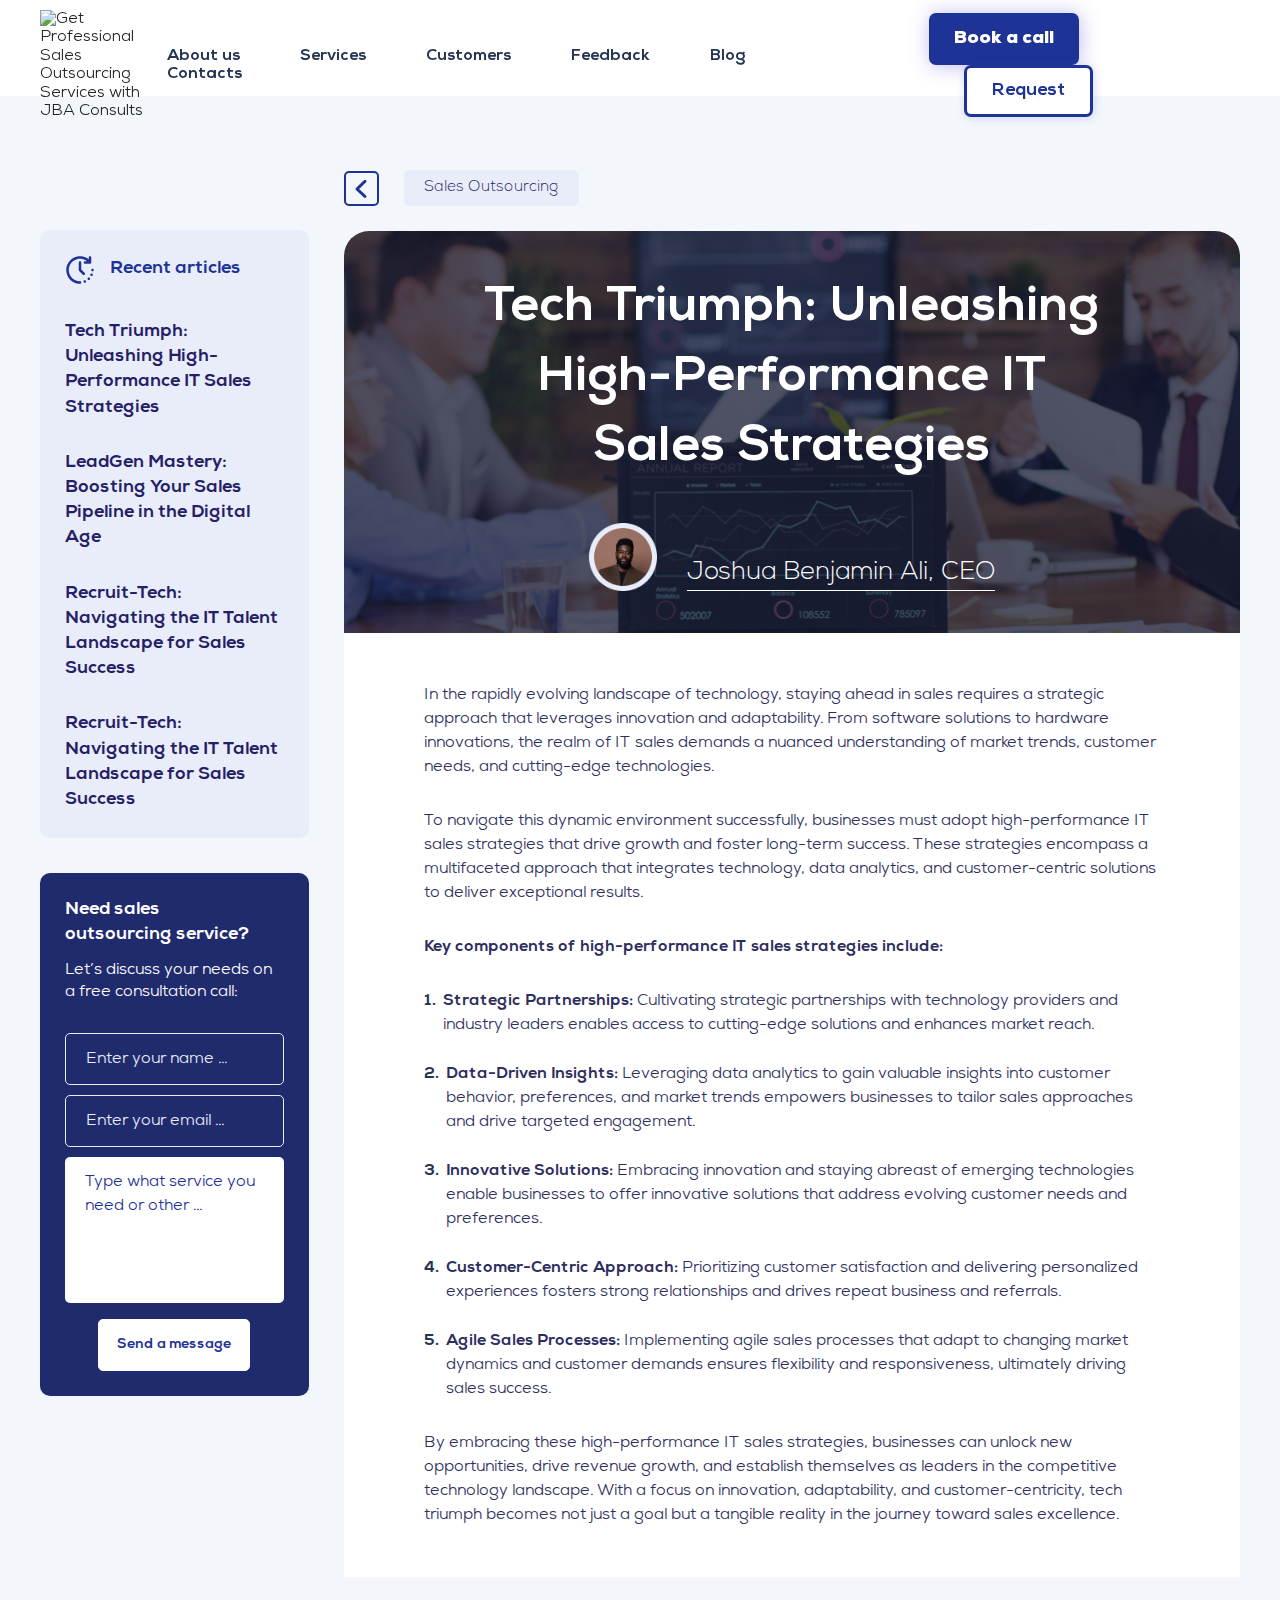
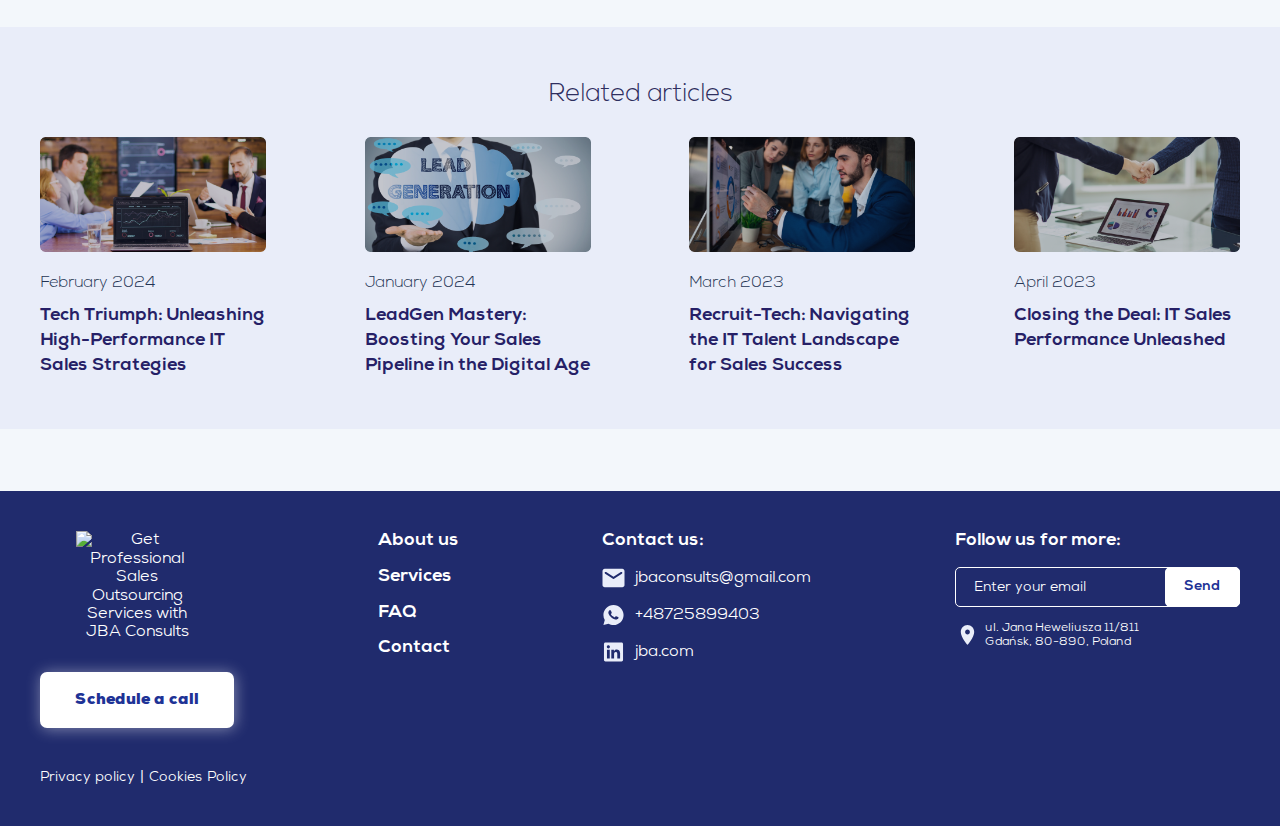
==== app/blog-page.html @ 9997844d "blog-page with mob" ====
<!DOCTYPE html>
<html lang="ru">
<head>
    <meta charset="utf-8">
    <meta http-equiv="X-UA-Compatible" content="IE=edge">
    <meta name="format-detection" content="telephone=no">
    <meta name="viewport" content="width=device-width, initial-scale=1.0, minimal-ui,user-scalable=0">
    <title></title>
    <link rel="stylesheet" href="./css/main.css">
    <link rel="stylesheet" href="./css/style.css">
    <link
        rel="stylesheet"
        href="https://cdn.jsdelivr.net/npm/swiper@11/swiper-bundle.min.css"
    />


    <style>
        @font-face {
            font-family: 'Nexa';
            src: local('Nexa  XBold'), local('Nexa--XBold'),
            url('./fonts/Nexa-XBold.woff2') format('woff2'),
            url('./fonts/Nexa-XBold.woff') format('woff'),
            url('./fonts/Nexa-XBold.ttf') format('truetype');
            font-weight: 700;
            font-style: normal;
        }
        @font-face {
            font-family: 'Nexa';
            src: local('Nexa  Light'), local('Nexa--Light'),
            url('./fonts/Nexa-Light.woff2') format('woff2'),
            url('./fonts/Nexa-Light.woff') format('woff'),
            url('./fonts/Nexa-Light.ttf') format('truetype');
            font-weight: 300;
            font-style: normal;
        }
        @font-face {
            font-family: 'Nexa';
            src: local('Nexa  Book'), local('Nexa--Book'),
            url('./fonts/Nexa-Book.woff2') format('woff2'),
            url('./fonts/Nexa-Book.woff') format('woff'),
            url('./fonts/Nexa-Book.ttf') format('truetype');
            font-weight: normal;
            font-style: normal;
        }

        @font-face {
            font-family: 'Nexa';
            src: local('Nexa  Black'), local('Nexa--Black'),
            url('./fonts/Nexa-Black.woff2') format('woff2'),
            url('./fonts/Nexa-Black.woff') format('woff'),
            url('./fonts/Nexa-Black.ttf') format('truetype');
            font-weight: 900;
            font-style: normal;
        }
    </style>

</head>

<body>
<!--element-animation-->
<header class="header">
    <div class="container d-flex justify-content-between align-items-center">
        <a href="index.html" class="header__logo">
            <img src="../img/logo-dark.svg" alt="Get Professional Sales Outsourcing Services with JBA Consults">
        </a>

        <div class="header__right d-flex align-items-center">
            <ul class="header__nav">
                <li><a href="#about-us" class="js-anchor-nav">About us</a></li>
                <li><a href="#services" class="js-anchor-nav">Services</a></li>
                <li><a href="#customers" class="js-anchor-nav">Customers</a></li>
                <li><a href="#feedback" class="js-anchor-nav">Feedback</a></li>
                <li><a href="blog.html" class="js-anchor-nav">Blog</a></li>
                <li><a href="#contacts" class="js-anchor-nav">Contacts</a></li>
            </ul>
            <div class="header__actions d-flex align-items-center flex-wrap">
                <button class="btn btn-primary">Book a call</button>
                <button class="btn btn-secondary js-modal-opener" data-modal="#request">Request</button>
            </div>
        </div>

        <button class="header__burger js-toggle-mobile-menu">
            <svg width="51" height="32" viewBox="0 0 51 32" fill="none" xmlns="http://www.w3.org/2000/svg">
                <path d="M3.10034 5.5H47.9004C49.6099 5.5 51 4.37892 51 3.0003C51 1.62168 49.6099 0.5 47.9004 0.5H3.10034C1.39087 0.5 0 1.62168 0 3.0003C0 4.37892 1.39087 5.5 3.10034 5.5Z" fill="#243453"/>
                <path d="M47.9004 13.5H3.10034C1.39087 13.5 0 14.6217 0 16.0003C0 17.3789 1.39087 18.5 3.10034 18.5H47.9004C49.6099 18.5 51 17.3789 51 16.0003C51 14.6217 49.6099 13.5 47.9004 13.5Z" fill="#243453"/>
                <path d="M47.9004 26.5H3.10034C1.39087 26.5 0 27.6221 0 29.0006C0 30.379 1.39087 31.5 3.10034 31.5H47.9004C49.6099 31.5 51 30.379 51 29.0006C51 27.6221 49.6099 26.5 47.9004 26.5Z" fill="#243453"/>

            </svg>
        </button>
    </div>
</header>


<div class="mobile__menu">
    <button class="mobile__menu-close js-hide-mobile-menu">
        <svg width="25" height="24" viewBox="0 0 25 24" fill="none" xmlns="http://www.w3.org/2000/svg">
            <path d="M20.5 4L4.5 20M20.5 20L4.5 4L20.5 20Z" stroke="#1E3396" stroke-width="2" stroke-linecap="round"/>
        </svg>
    </button>

    <ul class="header__nav">
        <li><a href="#about-us" class="js-anchor-nav">About us</a></li>
        <li><a href="#services" class="js-anchor-nav">Services</a></li>
        <li><a href="#customers" class="js-anchor-nav">Customers</a></li>
        <li><a href="#feedback" class="js-anchor-nav">Feedback</a></li>
        <li><a href="blog.html" class="js-anchor-nav">Blog</a></li>
        <li><a href="#contacts" class="js-anchor-nav">Contacts</a></li>
    </ul>
    <div class="header__actions d-flex align-items-center flex-wrap">
        <button class="btn btn-primary">Book a call</button>
        <button class="btn btn-secondary js-modal-opener" data-modal="#request">Request</button>
    </div>
</div>


<section class="outsourcing">
    <div class="container">
        <div class="outsourcing__inner">
            <aside>
                <div class="outsourcing__recet">
                    <button type="button">
                        <img src="./img/blog/icon/recent-article.svg" alt="recet ic">
                        Recent articles
                    </button>
                    <a href="#" class="outsourcing__link">
                        Tech Triumph: Unleashing High-Performance IT Sales Strategies
                    </a>
                    <a href="#" class="outsourcing__link">
                        LeadGen Mastery: Boosting Your Sales Pipeline in the Digital Age
                    </a>
                    <a href="#" class="outsourcing__link">
                        Recruit-Tech: Navigating the IT Talent Landscape for Sales Success
                    </a>
                    <a href="#" class="outsourcing__link">
                        Recruit-Tech: Navigating the IT Talent Landscape for Sales Success
                    </a>
                </div>
                <div class="outsourcing__service">
                    <h3>
                        Need sales <br> outsourcing service?
                    </h3>
                    <p>
                        Let’s discuss your needs on a free consultation call:
                    </p>

                    <form action="#">
                        <input type="text" placeholder="Enter your name ..." required>
                        <input type="email" placeholder="Enter your email ..." required>
                        <textarea name="txt" id="aside-txt" placeholder="Type what service you need or other ... 
                        
                        
                        "></textarea>
                        <button type="submit">
                            Send a message
                        </button>
                    </form>
                </div>
            </aside>
            <div class="outsourcing__content">
                <div class="outsourcing__content_nav">
                    <a href="#">
                        <svg width="12" height="19" viewBox="0 0 12 19" xmlns="http://www.w3.org/2000/svg">
                            <path d="M9.99586 18.9256C10.3963 18.9256 10.7727 18.7778 11.0564 18.5095C11.3396 18.241 11.4958 17.8841 11.4958 17.5045C11.4958 17.125 11.3396 16.7681 11.0564 16.4997L4.11693 9.92553L11.0564 3.35138C11.3396 3.08296 11.4958 2.72609 11.4958 2.34654C11.4958 1.967 11.3396 1.61009 11.0564 1.34171C10.7732 1.07332 10.3963 0.925598 9.99586 0.925598C9.59545 0.925598 9.21849 1.07329 8.93531 1.34157L0.935298 8.92069C0.652081 9.18911 0.49585 9.54598 0.49585 9.92553C0.49585 10.3051 0.652117 10.662 0.935298 10.9304L8.93531 18.5093C9.21901 18.7778 9.59548 18.9256 9.99586 18.9256Z"/>
                        </svg>
                    </a>
                    <p>
                        Sales Outsourcing
                    </p>
                </div>
                <div class="outsourcing__content__banner">
                    <h2>
                        Tech Triumph: Unleashing High-Performance IT Sales Strategies
                    </h2>
                    <div class="person__job">
                        <img src="./img/blog/link-ph-person-1.png" alt="person ph">
                        <span>Joshua Benjamin Ali,  CEO</span>
                    </div>
                </div>
                <div class="outsourcing__content__txt">
                    <p>
                        In the rapidly evolving landscape of technology, staying ahead in sales requires a strategic approach that leverages innovation and adaptability. From software solutions to hardware innovations, the realm of IT sales demands a nuanced understanding of market trends, customer needs, and cutting-edge technologies.
                    </p>
                    <p>
                        To navigate this dynamic environment successfully, businesses must adopt high-performance IT sales strategies that drive growth and foster long-term success. These strategies encompass a multifaceted approach that integrates technology, data analytics, and customer-centric solutions to deliver exceptional results.
                    </p>

                    <h3>
                        Key components of high-performance IT sales strategies include:
                    </h3>

                    <ul>
                        <li>
                            <span class="num">1.</span>
                            <p>
                                <span>Strategic Partnerships:</span> Cultivating strategic partnerships with technology providers and industry leaders enables access to cutting-edge solutions and enhances market reach.
                            </p>
                        </li>
                        <li>
                            <span class="num">2.</span>
                            <p>
                                <span>Data-Driven Insights:</span> Leveraging data analytics to gain valuable insights into customer behavior, preferences, and market trends empowers businesses to tailor sales approaches and drive targeted engagement.
                            </p>
                        </li>
                        <li>
                            <span class="num">3.</span>
                            <p>
                                <span>Innovative Solutions:</span> Embracing innovation and staying abreast of emerging technologies enable businesses to offer innovative solutions that address evolving customer needs and preferences.
                            </p>
                        </li>
                        <li>
                            <span class="num">4.</span>
                            <p>
                                <span>Customer-Centric Approach:</span> Prioritizing customer satisfaction and delivering personalized experiences fosters strong relationships and drives repeat business and referrals.
                            </p>
                        </li>
                        <li>
                            <span class="num">5.</span>
                            <p>
                                <span>Agile Sales Processes:</span> Implementing agile sales processes that adapt to changing market dynamics and customer demands ensures flexibility and responsiveness, ultimately driving sales success.
                            </p>
                        </li>
                    </ul>

                    <p>
                        By embracing these high-performance IT sales strategies, businesses can unlock new opportunities, drive revenue growth, and establish themselves as leaders in the competitive technology landscape. With a focus on innovation, adaptability, and customer-centricity, tech triumph becomes not just a goal but a tangible reality in the journey toward sales excellence.
                    </p>
                </div>
                <div class="outsourcing__content__sales">
                    <h3>
                        Need sales outsourcing service?
                    </h3>
                    <p>
                        Let’s discuss your needs on a free consultation call:
                    </p>
                    <button type="button">Schedule a call</button>
                </div>
            </div>
        </div>
    </div>
    <div class="outsourcing__article">
        <h2>
            Related articles
        </h2>
        <div class="container">
            <div class="outsourcing__article__list">
                <div class="outsourcing__article__item">
                    <a href="#"></a>
                    <img src="./img/blog/article-picture-1.png" alt="article ph">
                    <span>February 2024</span>
                    <p>Tech Triumph: Unleashing High-Performance IT Sales Strategies</p>
                </div>
                <div class="outsourcing__article__item">
                    <a href="#"></a>
                    <img src="./img/blog/article-picture-2.png" alt="article ph">
                    <span>January 2024</span>
                    <p>LeadGen Mastery: Boosting Your Sales Pipeline in the Digital Age</p>
                </div>
                <div class="outsourcing__article__item">
                    <a href="#"></a>
                    <img src="./img/blog/article-picture-3.png" alt="article ph">
                    <span>March 2023</span>
                    <p>Recruit-Tech: Navigating the IT Talent Landscape for Sales Success</p>
                </div>
                <div class="outsourcing__article__item">
                    <a href="#"></a>
                    <img src="./img/blog/article-picture-4.png" alt="article ph">
                    <span>April 2023</span>
                    <p>Closing the Deal: IT Sales Performance Unleashed</p>
                </div>
            </div>
        </div>
    </div>
</section>


<footer class="footer">
    <div class="footer__content container d-flex justify-content-between">
        <div class="footer__item footer__item--1">
            <div class="footer__item-logo">
                <a href="#">
                    <img src="../img/logo-light.svg"
                         alt="Get Professional Sales Outsourcing Services with JBA Consults">
                </a>
            </div>
            <button class="btn btn-white footer__item-callback">Schedule a call</button>
        </div>

        <div class="footer__item footer__item--2">
            <ul class="footer__item-nav">
                <li><a href="">About us</a></li>
                <li><a href="">Services</a></li>
                <li><a href="">FAQ</a></li>
                <li><a href="">Contact</a></li>
            </ul>
        </div>

        <div class="footer__item footer__item--3">
            <div class="footer__item-title">Contact us:</div>
            <ul class="footer__item-social">
                <li>
                    <a href="mailto:jbaconsults@gmail.com" class="d-flex align-items-center">
                        <svg width="23" height="22" viewBox="0 0 23 22" fill="none" xmlns="http://www.w3.org/2000/svg">
                            <path d="M2.7 20.1673C2.095 20.1673 1.57727 19.9431 1.1468 19.4947C0.7156 19.0455 0.5 18.5059 0.5 17.8757V4.12565C0.5 3.49544 0.7156 2.95614 1.1468 2.50773C1.57727 2.05857 2.095 1.83398 2.7 1.83398H20.3C20.905 1.83398 21.4231 2.05857 21.8543 2.50773C22.2848 2.95614 22.5 3.49544 22.5 4.12565V17.8757C22.5 18.5059 22.2848 19.0455 21.8543 19.4947C21.4231 19.9431 20.905 20.1673 20.3 20.1673H2.7ZM11.5 11.946C11.5917 11.946 11.6877 11.9314 11.7882 11.9024C11.8894 11.8742 11.9858 11.8314 12.0775 11.7741L19.86 6.70378C20.0067 6.60829 20.1167 6.48912 20.19 6.34628C20.2633 6.20267 20.3 6.04492 20.3 5.87305C20.3 5.4911 20.1442 5.20464 19.8325 5.01367C19.5208 4.8227 19.2 4.83225 18.87 5.04232L11.5 9.85483L4.13 5.04232C3.8 4.83225 3.47917 4.82728 3.1675 5.02742C2.85583 5.22832 2.7 5.5102 2.7 5.87305C2.7 6.06402 2.73667 6.23093 2.81 6.37378C2.88333 6.51739 2.99333 6.62739 3.14 6.70378L10.9225 11.7741C11.0142 11.8314 11.1106 11.8742 11.2118 11.9024C11.3123 11.9314 11.4083 11.946 11.5 11.946Z"
                                  fill="#E9EDF9"/>
                        </svg>

                        <span>jbaconsults@gmail.com</span>
                    </a>
                </li>

                <li>
                    <a href="" class="d-flex align-items-center">
                        <svg width="23" height="22" viewBox="0 0 23 22" fill="none" xmlns="http://www.w3.org/2000/svg">
                            <path d="M1.42104 21.0827L2.7843 16.0733C1.88602 14.5334 1.41408 12.7821 1.41701 10.9993C1.41701 5.43032 5.93131 0.916016 11.5003 0.916016C17.0694 0.916016 21.5837 5.43032 21.5837 10.9993C21.5837 16.5684 17.0694 21.0827 11.5003 21.0827C9.71838 21.0855 7.9678 20.614 6.42842 19.7164L1.42104 21.0827ZM7.86126 6.26825C7.73105 6.27633 7.60381 6.31063 7.48717 6.36908C7.37779 6.43102 7.27794 6.50845 7.19072 6.59898C7.06972 6.71292 7.00115 6.81174 6.92754 6.90753C6.55487 7.39253 6.35442 7.98787 6.35784 8.59951C6.35985 9.09359 6.48892 9.57457 6.69059 10.0243C7.10299 10.9338 7.7816 11.8968 8.67801 12.7891C8.89379 13.0039 9.10453 13.2197 9.33141 13.4203C10.444 14.3999 11.7698 15.1063 13.2034 15.4834L13.7771 15.5711C13.9637 15.5812 14.1502 15.5671 14.3378 15.558C14.6314 15.5429 14.9182 15.4633 15.1777 15.3251C15.3098 15.2571 15.4386 15.1831 15.5639 15.1033C15.5639 15.1033 15.6073 15.075 15.69 15.0125C15.8261 14.9117 15.9098 14.8401 16.0227 14.7221C16.1064 14.6354 16.179 14.5335 16.2345 14.4176C16.3131 14.2532 16.3918 13.9396 16.424 13.6785C16.4482 13.4788 16.4412 13.3699 16.4381 13.3024C16.4341 13.1945 16.3444 13.0826 16.2466 13.0352L15.6597 12.772C15.6597 12.772 14.7825 12.3898 14.247 12.1458C14.1906 12.1212 14.1301 12.1072 14.0686 12.1045C13.9996 12.0974 13.9299 12.1052 13.8641 12.1272C13.7984 12.1493 13.7381 12.1852 13.6874 12.2325V12.2305C13.6824 12.2305 13.6148 12.288 12.8858 13.1713C12.8439 13.2275 12.7863 13.27 12.7202 13.2934C12.6541 13.3167 12.5826 13.3198 12.5147 13.3024C12.449 13.2848 12.3847 13.2626 12.3221 13.2358C12.1971 13.1834 12.1537 13.1632 12.068 13.1259L12.063 13.1239C11.4861 12.872 10.952 12.5319 10.4799 12.1156C10.3529 12.0047 10.2349 11.8836 10.1139 11.7667C9.71717 11.3868 9.37145 10.957 9.08537 10.4881L9.02588 10.3923C8.98315 10.328 8.9486 10.2585 8.92303 10.1856C8.88472 10.0374 8.98454 9.91841 8.98454 9.91841C8.98454 9.91841 9.22957 9.65019 9.34351 9.50499C9.43838 9.38432 9.5269 9.25878 9.6087 9.12889C9.72768 8.9373 9.76499 8.74068 9.70247 8.58842C9.42014 7.89872 9.12773 7.21204 8.82724 6.53041C8.76775 6.39529 8.59129 6.29849 8.43097 6.27934C8.37652 6.27329 8.32207 6.26724 8.26762 6.2632C8.1322 6.25648 7.99651 6.25883 7.86126 6.26825Z"
                                  fill="#E9EDF9"/>
                        </svg>

                        <span>+48725899403</span>
                    </a>
                </li>

                <li>
                    <a href="" class="d-flex align-items-center">
                        <svg width="23" height="22" viewBox="0 0 23 22" fill="none" xmlns="http://www.w3.org/2000/svg">
                            <path fill-rule="evenodd" clip-rule="evenodd"
                                  d="M3.43346 1.4668C3.04448 1.4668 2.67143 1.62132 2.39637 1.89637C2.12132 2.17143 1.9668 2.54448 1.9668 2.93346V19.0668C1.9668 19.4558 2.12132 19.8288 2.39637 20.1039C2.67143 20.3789 3.04448 20.5335 3.43346 20.5335H19.5668C19.9558 20.5335 20.3288 20.3789 20.6039 20.1039C20.8789 19.8288 21.0335 19.4558 21.0335 19.0668V2.93346C21.0335 2.54448 20.8789 2.17143 20.6039 1.89637C20.3288 1.62132 19.9558 1.4668 19.5668 1.4668H3.43346ZM4.97346 8.80013H7.76013V17.6001H4.97346V8.80013ZM7.94346 5.87413C7.94346 6.29229 7.77735 6.69332 7.48167 6.989C7.18599 7.28468 6.78496 7.4508 6.3668 7.4508C5.94864 7.4508 5.54761 7.28468 5.25193 6.989C4.95624 6.69332 4.79013 6.29229 4.79013 5.87413C4.79013 5.45597 4.95624 5.05494 5.25193 4.75926C5.54761 4.46358 5.94864 4.29746 6.3668 4.29746C6.78496 4.29746 7.18599 4.46358 7.48167 4.75926C7.77735 5.05494 7.94346 5.45597 7.94346 5.87413ZM18.1001 12.2571C18.1001 9.60973 16.3885 8.58013 14.6887 8.58013C14.1331 8.55314 13.58 8.66983 13.0827 8.91893C12.7057 9.1096 12.3112 9.5408 12.0061 10.2947H11.9284V8.80013H9.30013V17.6075H12.0956V12.9215C12.056 12.4419 12.2085 11.8215 12.5224 11.4533C12.8377 11.0837 13.2851 10.9957 13.6268 10.9517H13.7339C14.6227 10.9517 15.2827 11.5017 15.2827 12.8877V17.606H18.0781L18.1001 12.2571Z"
                                  fill="#E9EDF9"/>
                        </svg>
                        <span>jba.com</span>
                    </a>
                </li>
            </ul>
        </div>

        <div class="footer__item footer__item--4">
            <div class="footer__item-title">Follow us for more:</div>

            <form id="form_subscribe_sendpulse" class="footer__item-form">
                <input type="hidden" value="171060" name="book_id">
                <input type="text" id="email" name="email" data-input="email" class="footer__item-form-input" placeholder="Enter your email">
                <button class="footer__item-form-btn btn-subscribe_sendpulse">
                    Send
                </button>
            </form>

            <div class="footer__item-location footer__item-location--dt">
                <a href="https://www.google.com/maps/place/BIURO29+%E2%80%93+Wirtualne+Biuro+Gda%C5%84sk/@54.3564161,18.6501469,15z/data=!4m2!3m1!1s0x0:0x21f6e1041786c319?sa=X&ved=2ahUKEwjN_MTXuOmCAxU2VvEDHSUyAdYQ_BJ6BAg8EAA"
                   target="_blank" rel="nofollow noreferrer" class="d-flex align-items-center">
                    <svg width="24" height="25" viewBox="0 0 24 25" fill="none" xmlns="http://www.w3.org/2000/svg">
                        <path d="M11.9986 1.99561C8.28987 1.99561 5.29028 5.11426 5.29028 8.97024C5.29028 14.2012 11.9986 21.9232 11.9986 21.9232C11.9986 21.9232 18.707 14.2012 18.707 8.97024C18.707 5.11426 15.7074 1.99561 11.9986 1.99561ZM11.9986 11.4612C11.3632 11.4612 10.7538 11.1987 10.3045 10.7316C9.8552 10.2645 9.60278 9.63088 9.60278 8.97024C9.60278 8.30961 9.8552 7.67602 10.3045 7.20888C10.7538 6.74174 11.3632 6.4793 11.9986 6.4793C12.634 6.4793 13.2434 6.74174 13.6928 7.20888C14.142 7.67602 14.3945 8.30961 14.3945 8.97024C14.3945 9.63088 14.142 10.2645 13.6928 10.7316C13.2434 11.1987 12.634 11.4612 11.9986 11.4612Z"
                              fill="#E9EDF9"/>
                    </svg>

                    <span> ul. Jana Heweliusza 11/811
                    Gdańsk, 80-890, Poland</span>
                </a>
            </div>

        </div>
    </div>

    <div class="footer__privacy container">

        <div class="footer__item-location footer__item-location--mob">
            <a href="https://www.google.com/maps/place/BIURO29+%E2%80%93+Wirtualne+Biuro+Gda%C5%84sk/@54.3564161,18.6501469,15z/data=!4m2!3m1!1s0x0:0x21f6e1041786c319?sa=X&ved=2ahUKEwjN_MTXuOmCAxU2VvEDHSUyAdYQ_BJ6BAg8EAA"
               target="_blank" rel="nofollow noreferrer" class="d-flex align-items-center">
                <svg width="24" height="25" viewBox="0 0 24 25" fill="none" xmlns="http://www.w3.org/2000/svg">
                    <path d="M11.9986 1.99561C8.28987 1.99561 5.29028 5.11426 5.29028 8.97024C5.29028 14.2012 11.9986 21.9232 11.9986 21.9232C11.9986 21.9232 18.707 14.2012 18.707 8.97024C18.707 5.11426 15.7074 1.99561 11.9986 1.99561ZM11.9986 11.4612C11.3632 11.4612 10.7538 11.1987 10.3045 10.7316C9.8552 10.2645 9.60278 9.63088 9.60278 8.97024C9.60278 8.30961 9.8552 7.67602 10.3045 7.20888C10.7538 6.74174 11.3632 6.4793 11.9986 6.4793C12.634 6.4793 13.2434 6.74174 13.6928 7.20888C14.142 7.67602 14.3945 8.30961 14.3945 8.97024C14.3945 9.63088 14.142 10.2645 13.6928 10.7316C13.2434 11.1987 12.634 11.4612 11.9986 11.4612Z"
                          fill="#E9EDF9"/>
                </svg>

                <span> ul. Jana Heweliusza 11/811
                    Gdańsk, 80-890, Poland</span>
            </a>
        </div>

        <ul class="footer__privacy-nav">
            <li><a href="#">Privacy policy</a></li>
            <li><a href="#">Cookies Policy</a></li>
        </ul>
    </div>
</footer>

<div id="request" class="modal">
    <div class="modal--overlay js-close-modal"></div>
    <div class="modal--content">
        <button class="modal--close js-close-modal d-flex align-items-center justify-content-center">
            <svg width="25" height="24" viewBox="0 0 25 24" fill="none" xmlns="http://www.w3.org/2000/svg">
                <path d="M20.5 4L4.5 20M20.5 20L4.5 4L20.5 20Z" stroke="#1E3396" stroke-width="2" stroke-linecap="round"/>
            </svg>
        </button>

        <div class="modal--inner">

            <div class="callback__form-title">Contact us</div>
            <form action="">
                <div class="group">
                    <div class="custom-select" style="width:100%;">
                        <select>
                            <option value="0">Choose the service</option>
                            <option value="1">Audi</option>
                            <option value="2">BMW</option>
                        </select>
                    </div>
                </div>
                <div class="group">
                    <input type="text" placeholder="Type your name">
                </div>
                <div class="group">
                    <input type="text" placeholder="Type your email">
                </div>
                <div class="group">
                    <input type="text" placeholder="Type your phone number or Skype ID">
                </div>
                <div class="group">
                    <textarea placeholder="Type Your Message"></textarea>
                </div>

                <div class="group-btn d-flex justify-content-center">
                    <button class="btn btn-secondary">Send a message</button>
                </div>
            </form>

        </div>

    </div>
</div>



<div class="overlay"></div>

<script src="//ajax.googleapis.com/ajax/libs/jquery/3.3.1/jquery.min.js"></script>
<script src="https://cdn.jsdelivr.net/npm/swiper@11/swiper-bundle.min.js"></script>
<script src="./js/main.js"></script>
<script src="./js/swiper.js"></script>
<script src="./js/common.js"></script>
<script src="./js/app.min.js"></script>
</body>
</html>
---- app/css/main.css ----
:root{--blue:#1E3396;--origin:1vw;--text-color:#243453;--heading-color:#261F67;--footer-bg:#202B6D}/*! normalize.css v8.0.1 | MIT License | github.com/necolas/normalize.css */html{line-height:1.15;-webkit-text-size-adjust:100%}body{margin:0}main{display:block}h1{font-size:2em;margin:.67em 0}hr{-webkit-box-sizing:content-box;box-sizing:content-box;height:0;overflow:visible}pre{font-family:monospace,monospace;font-size:1em}a{background-color:transparent}abbr[title]{border-bottom:none;text-decoration:underline;-webkit-text-decoration:underline dotted;text-decoration:underline dotted}b,strong{font-weight:bolder}code,kbd,samp{font-family:monospace,monospace;font-size:1em}small{font-size:80%}sub,sup{font-size:75%;line-height:0;position:relative;vertical-align:baseline}sub{bottom:-.25em}sup{top:-.5em}img{border-style:none}button,input,optgroup,select,textarea{font-family:inherit;font-size:100%;line-height:1.15;margin:0}button,input{overflow:visible}button,select{text-transform:none}[type=button],[type=reset],[type=submit],button{-webkit-appearance:button}[type=button]::-moz-focus-inner,[type=reset]::-moz-focus-inner,[type=submit]::-moz-focus-inner,button::-moz-focus-inner{border-style:none;padding:0}[type=button]:-moz-focusring,[type=reset]:-moz-focusring,[type=submit]:-moz-focusring,button:-moz-focusring{outline:1px dotted ButtonText}fieldset{padding:.35em .75em .625em}legend{-webkit-box-sizing:border-box;box-sizing:border-box;color:inherit;display:table;max-width:100%;padding:0;white-space:normal}progress{vertical-align:baseline}textarea{overflow:auto}[type=checkbox],[type=radio]{-webkit-box-sizing:border-box;box-sizing:border-box;padding:0}[type=number]::-webkit-inner-spin-button,[type=number]::-webkit-outer-spin-button{height:auto}[type=search]{-webkit-appearance:textfield;outline-offset:-2px}[type=search]::-webkit-search-decoration{-webkit-appearance:none}::-webkit-file-upload-button{-webkit-appearance:button;font:inherit}details{display:block}summary{display:list-item}[hidden],template{display:none}button::-moz-focus-inner{border:none}input{-webkit-border-radius:0}input[type=button]::-moz-focus-inner,input[type=file]>input[type=button]::-moz-focus-inner,input[type=reset]::-moz-focus-inner,input[type=submit]::-moz-focus-inner{border:none}.btn{position:relative;cursor:pointer;padding:0 35px;border-radius:7px;font-size:16px;font-weight:700;height:56px}.header .btn{height:52px;padding:0 25px;font-size:18px}.btn:active{opacity:.8}.btn-primary{background:var(--blue);color:#fff;-webkit-box-shadow:1px 1px 20px 0 rgba(71,63,213,.35);box-shadow:1px 1px 20px 0 rgba(71,63,213,.35)}.btn-secondary{border:3px solid var(--blue);color:var(--blue);background-color:#fff;-webkit-box-shadow:1px 1px 10px 0 rgba(71,63,213,.2);box-shadow:1px 1px 10px 0 rgba(71,63,213,.2)}.btn-secondary:hover{-webkit-box-shadow:1px 1px 20px 0 rgba(49,39,228,.25);box-shadow:1px 1px 20px 0 rgba(49,39,228,.25);background-color:#e9edf9}.btn-white{background-color:#fff;color:var(--blue);-webkit-box-shadow:1px 1px 15px 0 rgba(255,255,255,.45);box-shadow:1px 1px 15px 0 rgba(255,255,255,.45);font-weight:900}html *{-webkit-box-sizing:border-box;box-sizing:border-box}body{min-width:320px;font-weight:400;font-family:Nexa;color:var(--text-color);background-color:#f3f7fb;font-size:16px;-webkit-tap-highlight-color:transparent}main{-webkit-box-flex:1;-ms-flex-positive:1;flex-grow:1}a{text-decoration:none;color:#212529}a:hover{text-decoration:none}img{max-width:100%}p{margin:0 0 10px}li,ol,ul{list-style:none;margin:0;padding:0}address{font-style:normal}input{border:0;outline:0;-webkit-appearance:none}button{border:0;outline:0;cursor:pointer;padding:0;background-color:transparent}textarea{resize:vertical;-webkit-appearance:none}.container{margin:0 auto;padding:0 15px;width:100%}.container.container-sm{max-width:745px}.row{display:-webkit-box;display:-ms-flexbox;display:flex;margin:0 -15px}.col{padding:0 15px}.img-fit{max-width:100%;max-height:100%;width:auto;height:auto}.text-center{text-align:center}.text-unset{text-transform:unset}.text-content{font-weight:400}.text-content a{color:var(--blue);text-decoration:underline}.text-content a:hover{text-decoration:none}.text-content b,.text-content strong{font-weight:700}.text-content ul{list-style:disc;padding-left:20px;margin-bottom:45px}.text-content ul li{line-height:150%;list-style:disc}.text-content ul li:not(:last-of-type){margin-bottom:45px}.text-content p{line-height:150%;margin-bottom:45px;text-align:justify}.text-content ol{padding-left:20px;margin-bottom:10px;list-style-position:inside}.text-content ol li{line-height:150%;list-style:decimal}.text-content ol li:not(:last-of-type){margin-bottom:45px}.col-xs-6{-webkit-box-flex:0;-ms-flex:0 0 50%;flex:0 0 50%;max-width:50%}.col-xs-12{-webkit-box-flex:0;-ms-flex:0 0 100%;flex:0 0 100%;max-width:100%}.position-relative{position:relative}.z-10{z-index:10}.align-baseline{vertical-align:baseline!important}.align-top{vertical-align:top!important}.align-middle{vertical-align:middle!important}.align-bottom{vertical-align:bottom!important}.align-text-bottom{vertical-align:text-bottom!important}.align-text-top{vertical-align:text-top!important}.embed-responsive{position:relative;display:block;width:100%;padding:0;overflow:hidden}.embed-responsive::before{display:block;content:""}.embed-responsive .embed-responsive-item,.embed-responsive embed,.embed-responsive iframe,.embed-responsive object,.embed-responsive video{position:absolute;top:0;bottom:0;left:0;width:100%;height:100%;border:0}.embed-responsive-21by9::before{padding-top:42.85714%}.embed-responsive-16by9::before{padding-top:56.25%}.embed-responsive-4by3::before{padding-top:75%}.embed-responsive-1by1::before{padding-top:100%}.d-flex{display:-webkit-box;display:-ms-flexbox;display:flex}.d-inline-flex{display:-webkit-inline-box;display:-ms-inline-flexbox;display:inline-flex}.flex-row{-webkit-box-orient:horizontal!important;-webkit-box-direction:normal!important;-ms-flex-direction:row!important;flex-direction:row!important}.flex-column{-webkit-box-orient:vertical!important;-webkit-box-direction:normal!important;-ms-flex-direction:column!important;flex-direction:column!important}.flex-row-reverse{-webkit-box-orient:horizontal!important;-webkit-box-direction:reverse!important;-ms-flex-direction:row-reverse!important;flex-direction:row-reverse!important}.flex-column-reverse{-webkit-box-orient:vertical!important;-webkit-box-direction:reverse!important;-ms-flex-direction:column-reverse!important;flex-direction:column-reverse!important}.flex-wrap{-ms-flex-wrap:wrap!important;flex-wrap:wrap!important}.flex-nowrap{-ms-flex-wrap:nowrap!important;flex-wrap:nowrap!important}.flex-wrap-reverse{-ms-flex-wrap:wrap-reverse!important;flex-wrap:wrap-reverse!important}.justify-content-start{-webkit-box-pack:start!important;-ms-flex-pack:start!important;justify-content:flex-start!important}.justify-content-end{-webkit-box-pack:end!important;-ms-flex-pack:end!important;justify-content:flex-end!important}.justify-content-center{-webkit-box-pack:center!important;-ms-flex-pack:center!important;justify-content:center!important}.justify-content-between{-webkit-box-pack:justify!important;-ms-flex-pack:justify!important;justify-content:space-between!important}.justify-content-around{-ms-flex-pack:distribute!important;justify-content:space-around!important}.align-items-start{-webkit-box-align:start!important;-ms-flex-align:start!important;align-items:flex-start!important}.align-items-end{-webkit-box-align:end!important;-ms-flex-align:end!important;align-items:flex-end!important}.align-items-center{-webkit-box-align:center!important;-ms-flex-align:center!important;align-items:center!important}.align-items-baseline{-webkit-box-align:baseline!important;-ms-flex-align:baseline!important;align-items:baseline!important}.align-items-stretch{-webkit-box-align:stretch!important;-ms-flex-align:stretch!important;align-items:stretch!important}.align-content-start{-ms-flex-line-pack:start!important;align-content:flex-start!important}.align-content-end{-ms-flex-line-pack:end!important;align-content:flex-end!important}.align-content-center{-ms-flex-line-pack:center!important;align-content:center!important}.align-content-between{-ms-flex-line-pack:justify!important;align-content:space-between!important}.align-content-around{-ms-flex-line-pack:distribute!important;align-content:space-around!important}.align-content-stretch{-ms-flex-line-pack:stretch!important;align-content:stretch!important}.align-self-auto{-ms-flex-item-align:auto!important;-ms-grid-row-align:auto!important;align-self:auto!important}.align-self-start{-ms-flex-item-align:start!important;align-self:flex-start!important}.align-self-end{-ms-flex-item-align:end!important;align-self:flex-end!important}.align-self-center{-ms-flex-item-align:center!important;-ms-grid-row-align:center!important;align-self:center!important}.align-self-baseline{-ms-flex-item-align:baseline!important;align-self:baseline!important}.align-self-stretch{-ms-flex-item-align:stretch!important;-ms-grid-row-align:stretch!important;align-self:stretch!important}.h1,.h2,.h3,.h4,.h5,.h6,h1,h2,h3,h4,h5,h6{margin-top:0;margin-bottom:1em;font-family:Nexa;font-weight:400;line-height:1.2;color:var(--black)}.h1,h1{font-size:34px}.h2,h2{font-size:34px}.h2 span,h2 span{font-weight:400}.h3,h3{font-size:24px}.h4,h4{font-size:18px}.h5,h5{font-size:16px}.h6,h6{font-size:16px}.text-uppercase{text-transform:uppercase}.over-all{position:absolute;left:0;right:0;top:0;bottom:0;z-index:10}@-webkit-keyframes spinner{to{-webkit-transform:rotate(360deg);transform:rotate(360deg)}}@keyframes spinner{to{-webkit-transform:rotate(360deg);transform:rotate(360deg)}}.spinner{color:transparent!important;cursor:wait}.spinner:before{content:'';-webkit-box-sizing:border-box;box-sizing:border-box;position:absolute;top:50%;left:50%;width:30px;height:30px;margin-top:-15px;margin-left:-15px;border-radius:50%;border:2px solid #fff;border-top-color:var(--orange);-webkit-animation:spinner .6s linear infinite;animation:spinner .6s linear infinite}.element-animation{opacity:0;-webkit-transform:translateY(20%);-ms-transform:translateY(20%);transform:translateY(20%)}.element-animation.opacity-only{-webkit-transform:none;-ms-transform:none;transform:none}.element-animation.opacity-only.element-show{-webkit-transition:all .9s;-o-transition:all .9s;transition:all .9s}.element-animation.element-show{opacity:1;-webkit-transition:all .5s;-o-transition:all .5s;transition:all .5s;-webkit-transform:translateY(0);-ms-transform:translateY(0);transform:translateY(0)}.is-lazy:not(.loaded):before{content:"";border-radius:100px;margin:auto;position:absolute;left:0;right:0;top:0;bottom:0;margin:auto;width:30px;height:30px;border:2px solid #fff;border-bottom-color:#e6332a;border-left-color:#e6332a;-webkit-animation:rotate 1s linear 0s infinite;animation:rotate 1s linear 0s infinite}@font-face{font-family:swiper-icons;src:url("data:application/font-woff;charset=utf-8;base64, [base64]//wADZ2x5ZgAAAywAAADMAAAD2MHtryVoZWFkAAABbAAAADAAAAA2E2+eoWhoZWEAAAGcAAAAHwAAACQC9gDzaG10eAAAAigAAAAZAAAArgJkABFsb2NhAAAC0AAAAFoAAABaFQAUGG1heHAAAAG8AAAAHwAAACAAcABAbmFtZQAAA/gAAAE5AAACXvFdBwlwb3N0AAAFNAAAAGIAAACE5s74hXjaY2BkYGAAYpf5Hu/j+W2+MnAzMYDAzaX6QjD6/4//Bxj5GA8AuRwMYGkAPywL13jaY2BkYGA88P8Agx4j+/8fQDYfA1AEBWgDAIB2BOoAeNpjYGRgYNBh4GdgYgABEMnIABJzYNADCQAACWgAsQB42mNgYfzCOIGBlYGB0YcxjYGBwR1Kf2WQZGhhYGBiYGVmgAFGBiQQkOaawtDAoMBQxXjg/wEGPcYDDA4wNUA2CCgwsAAAO4EL6gAAeNpj2M0gyAACqxgGNWBkZ2D4/wMA+xkDdgAAAHjaY2BgYGaAYBkGRgYQiAHyGMF8FgYHIM3DwMHABGQrMOgyWDLEM1T9/w8UBfEMgLzE////P/5//f/V/xv+r4eaAAeMbAxwIUYmIMHEgKYAYjUcsDAwsLKxc3BycfPw8jEQA/[base64]/uznmfPFBNODM2K7MTQ45YEAZqGP81AmGGcF3iPqOop0r1SPTaTbVkfUe4HXj97wYE+yNwWYxwWu4v1ugWHgo3S1XdZEVqWM7ET0cfnLGxWfkgR42o2PvWrDMBSFj/IHLaF0zKjRgdiVMwScNRAoWUoH78Y2icB/yIY09An6AH2Bdu/UB+yxopYshQiEvnvu0dURgDt8QeC8PDw7Fpji3fEA4z/PEJ6YOB5hKh4dj3EvXhxPqH/SKUY3rJ7srZ4FZnh1PMAtPhwP6fl2PMJMPDgeQ4rY8YT6Gzao0eAEA409DuggmTnFnOcSCiEiLMgxCiTI6Cq5DZUd3Qmp10vO0LaLTd2cjN4fOumlc7lUYbSQcZFkutRG7g6JKZKy0RmdLY680CDnEJ+UMkpFFe1RN7nxdVpXrC4aTtnaurOnYercZg2YVmLN/d/gczfEimrE/fs/bOuq29Zmn8tloORaXgZgGa78yO9/cnXm2BpaGvq25Dv9S4E9+5SIc9PqupJKhYFSSl47+Qcr1mYNAAAAeNptw0cKwkAAAMDZJA8Q7OUJvkLsPfZ6zFVERPy8qHh2YER+3i/BP83vIBLLySsoKimrqKqpa2hp6+jq6RsYGhmbmJqZSy0sraxtbO3sHRydnEMU4uR6yx7JJXveP7WrDycAAAAAAAH//wACeNpjYGRgYOABYhkgZgJCZgZNBkYGLQZtIJsFLMYAAAw3ALgAeNolizEKgDAQBCchRbC2sFER0YD6qVQiBCv/H9ezGI6Z5XBAw8CBK/m5iQQVauVbXLnOrMZv2oLdKFa8Pjuru2hJzGabmOSLzNMzvutpB3N42mNgZGBg4GKQYzBhYMxJLMlj4GBgAYow/P/PAJJhLM6sSoWKfWCAAwDAjgbRAAB42mNgYGBkAIIbCZo5IPrmUn0hGA0AO8EFTQAA") format("woff");font-weight:400;font-style:normal}:root{--swiper-theme-color:#D3B245}.swiper-container{margin-left:auto;margin-right:auto;position:relative;overflow:hidden;list-style:none;padding:0;z-index:1}.swiper-container-vertical>.swiper-wrapper{-webkit-box-orient:vertical;-webkit-box-direction:normal;-ms-flex-direction:column;flex-direction:column}.swiper-wrapper{position:relative;width:100%;height:100%;z-index:1;display:-webkit-box;display:-ms-flexbox;display:flex;-webkit-transition-property:-webkit-transform;transition-property:-webkit-transform;-o-transition-property:transform;transition-property:transform;transition-property:transform,-webkit-transform;-webkit-box-sizing:content-box;box-sizing:content-box;-webkit-transition-timing-function:linear!important;-o-transition-timing-function:linear!important;transition-timing-function:linear!important}.swiper-container-android .swiper-slide,.swiper-wrapper{-webkit-transform:translate3d(0,0,0);transform:translate3d(0,0,0)}.swiper-container-multirow>.swiper-wrapper{-ms-flex-wrap:wrap;flex-wrap:wrap}.swiper-container-multirow-column>.swiper-wrapper{-ms-flex-wrap:wrap;flex-wrap:wrap;-webkit-box-orient:vertical;-webkit-box-direction:normal;-ms-flex-direction:column;flex-direction:column}.swiper-container-free-mode>.swiper-wrapper{-webkit-transition-timing-function:ease-out;-o-transition-timing-function:ease-out;transition-timing-function:ease-out;margin:0 auto}.swiper-slide{-ms-flex-negative:0;flex-shrink:0;width:100%;height:100%;position:relative;-webkit-transition-property:-webkit-transform;transition-property:-webkit-transform;-o-transition-property:transform;transition-property:transform;transition-property:transform,-webkit-transform}.swiper-slide-invisible-blank{visibility:hidden}.swiper-container-autoheight,.swiper-container-autoheight .swiper-slide{height:auto}.swiper-container-autoheight .swiper-wrapper{-webkit-box-align:start;-ms-flex-align:start;align-items:flex-start;-webkit-transition-property:height,-webkit-transform;transition-property:height,-webkit-transform;-o-transition-property:transform,height;transition-property:transform,height;transition-property:transform,height,-webkit-transform}.swiper-container-3d{-webkit-perspective:1200px;perspective:1200px}.swiper-container-3d .swiper-cube-shadow,.swiper-container-3d .swiper-slide,.swiper-container-3d .swiper-slide-shadow-bottom,.swiper-container-3d .swiper-slide-shadow-left,.swiper-container-3d .swiper-slide-shadow-right,.swiper-container-3d .swiper-slide-shadow-top,.swiper-container-3d .swiper-wrapper{-webkit-transform-style:preserve-3d;transform-style:preserve-3d}.swiper-container-3d .swiper-slide-shadow-bottom,.swiper-container-3d .swiper-slide-shadow-left,.swiper-container-3d .swiper-slide-shadow-right,.swiper-container-3d .swiper-slide-shadow-top{position:absolute;left:0;top:0;width:100%;height:100%;pointer-events:none;z-index:10}.swiper-container-3d .swiper-slide-shadow-left{background-image:-webkit-gradient(linear,right top,left top,from(rgba(0,0,0,.5)),to(rgba(0,0,0,0)));background-image:-o-linear-gradient(right,rgba(0,0,0,.5),rgba(0,0,0,0));background-image:linear-gradient(to left,rgba(0,0,0,.5),rgba(0,0,0,0))}.swiper-container-3d .swiper-slide-shadow-right{background-image:-webkit-gradient(linear,left top,right top,from(rgba(0,0,0,.5)),to(rgba(0,0,0,0)));background-image:-o-linear-gradient(left,rgba(0,0,0,.5),rgba(0,0,0,0));background-image:linear-gradient(to right,rgba(0,0,0,.5),rgba(0,0,0,0))}.swiper-container-3d .swiper-slide-shadow-top{background-image:-webkit-gradient(linear,left bottom,left top,from(rgba(0,0,0,.5)),to(rgba(0,0,0,0)));background-image:-o-linear-gradient(bottom,rgba(0,0,0,.5),rgba(0,0,0,0));background-image:linear-gradient(to top,rgba(0,0,0,.5),rgba(0,0,0,0))}.swiper-container-3d .swiper-slide-shadow-bottom{background-image:-webkit-gradient(linear,left top,left bottom,from(rgba(0,0,0,.5)),to(rgba(0,0,0,0)));background-image:-o-linear-gradient(top,rgba(0,0,0,.5),rgba(0,0,0,0));background-image:linear-gradient(to bottom,rgba(0,0,0,.5),rgba(0,0,0,0))}.swiper-container-css-mode>.swiper-wrapper{overflow:auto;scrollbar-width:none;-ms-overflow-style:none}.swiper-container-css-mode>.swiper-wrapper::-webkit-scrollbar{display:none}.swiper-container-css-mode>.swiper-wrapper>.swiper-slide{scroll-snap-align:start start}.swiper-container-horizontal.swiper-container-css-mode>.swiper-wrapper{-ms-scroll-snap-type:x mandatory;scroll-snap-type:x mandatory}.swiper-container-vertical.swiper-container-css-mode>.swiper-wrapper{-ms-scroll-snap-type:y mandatory;scroll-snap-type:y mandatory}:root{--swiper-navigation-size:44px}.swiper-button-next,.swiper-button-prev{position:absolute;top:50%;-webkit-transform:translateY(-50%);-ms-transform:translateY(-50%);transform:translateY(-50%);width:30px;height:30px;z-index:10;cursor:pointer;display:-webkit-box;display:-ms-flexbox;display:flex;-webkit-box-align:center;-ms-flex-align:center;align-items:center;-webkit-box-pack:center;-ms-flex-pack:center;justify-content:center;color:#000;cursor:pointer;outline:0}.swiper-button-next:active,.swiper-button-prev:active{opacity:.8}.swiper-button-next.swiper-button-disabled,.swiper-button-prev.swiper-button-disabled{cursor:auto;pointer-events:none;color:#ccdadd}.swiper-button-next.swiper-button-disabled:after,.swiper-button-prev.swiper-button-disabled:after{color:#ccdadd}.swiper-button-next:after,.swiper-button-prev:after{font-family:swiper-icons;font-size:12px;text-transform:none!important;letter-spacing:0;text-transform:none;font-variant:initial;line-height:1;display:none}.swiper-button-prev,.swiper-container-rtl .swiper-button-next{left:10px;right:auto}.swiper-button-prev:after,.swiper-container-rtl .swiper-button-next:after{content:'prev'}.swiper-button-next,.swiper-container-rtl .swiper-button-prev{right:10px;left:auto}.swiper-button-next:after,.swiper-container-rtl .swiper-button-prev:after{content:'next'}.swiper-button-next.swiper-button-white,.swiper-button-prev.swiper-button-white{--swiper-navigation-color:#ffffff}.swiper-button-next.swiper-button-black,.swiper-button-prev.swiper-button-black{--swiper-navigation-color:#000000}.swiper-button-lock{display:none}.swiper-pagination{text-align:center;-webkit-transition:.3s opacity;-o-transition:.3s opacity;transition:.3s opacity;-webkit-transform:translate3d(0,0,0);transform:translate3d(0,0,0);z-index:10;margin:0 15px;min-width:45px;line-height:0;margin-top:30px}.swiper-pagination.swiper-pagination-hidden{opacity:0}.swiper-pagination-bullets-dynamic{overflow:hidden;font-size:0}.swiper-pagination-bullets-dynamic .swiper-pagination-bullet{-webkit-transform:scale(.33);-ms-transform:scale(.33);transform:scale(.33);position:relative}.swiper-pagination-bullets-dynamic .swiper-pagination-bullet-active{-webkit-transform:scale(1);-ms-transform:scale(1);transform:scale(1)}.swiper-pagination-bullets-dynamic .swiper-pagination-bullet-active-main{-webkit-transform:scale(1);-ms-transform:scale(1);transform:scale(1)}.swiper-pagination-bullets-dynamic .swiper-pagination-bullet-active-prev{-webkit-transform:scale(.66);-ms-transform:scale(.66);transform:scale(.66)}.swiper-pagination-bullets-dynamic .swiper-pagination-bullet-active-prev-prev{-webkit-transform:scale(.33);-ms-transform:scale(.33);transform:scale(.33)}.swiper-pagination-bullets-dynamic .swiper-pagination-bullet-active-next{-webkit-transform:scale(.66);-ms-transform:scale(.66);transform:scale(.66)}.swiper-pagination-bullets-dynamic .swiper-pagination-bullet-active-next-next{-webkit-transform:scale(.33);-ms-transform:scale(.33);transform:scale(.33)}.swiper-pagination-bullet{width:20px;height:20px;display:inline-block;border-radius:100%;background:#d9d9d9;margin:0 12px}button.swiper-pagination-bullet{border:none;margin:0;padding:0;-webkit-box-shadow:none;box-shadow:none;-webkit-appearance:none;-moz-appearance:none;appearance:none}.swiper-pagination-clickable .swiper-pagination-bullet{cursor:pointer}.swiper-pagination-bullet-active{background:var(--orange)}.swiper-container-vertical>.swiper-pagination-bullets{right:10px;top:50%;-webkit-transform:translate3d(0,-50%,0);transform:translate3d(0,-50%,0)}.swiper-container-vertical>.swiper-pagination-bullets .swiper-pagination-bullet{margin:6px 0;display:block}.swiper-container-vertical>.swiper-pagination-bullets.swiper-pagination-bullets-dynamic{top:50%;-webkit-transform:translateY(-50%);-ms-transform:translateY(-50%);transform:translateY(-50%);width:8px}.swiper-container-vertical>.swiper-pagination-bullets.swiper-pagination-bullets-dynamic .swiper-pagination-bullet{display:inline-block;-webkit-transition:.2s top,.2s -webkit-transform;transition:.2s top,.2s -webkit-transform;-o-transition:.2s transform,.2s top;transition:.2s transform,.2s top;transition:.2s transform,.2s top,.2s -webkit-transform}.swiper-container-horizontal>.swiper-pagination-bullets .swiper-pagination-bullet{margin:0 4px}.swiper-container-horizontal>.swiper-pagination-bullets.swiper-pagination-bullets-dynamic{left:50%;-webkit-transform:translateX(-50%);-ms-transform:translateX(-50%);transform:translateX(-50%);white-space:nowrap}.swiper-container-horizontal>.swiper-pagination-bullets.swiper-pagination-bullets-dynamic .swiper-pagination-bullet{-webkit-transition:.2s left,.2s -webkit-transform;transition:.2s left,.2s -webkit-transform;-o-transition:.2s transform,.2s left;transition:.2s transform,.2s left;transition:.2s transform,.2s left,.2s -webkit-transform}.swiper-container-horizontal.swiper-container-rtl>.swiper-pagination-bullets-dynamic .swiper-pagination-bullet{-webkit-transition:.2s right,.2s -webkit-transform;transition:.2s right,.2s -webkit-transform;-o-transition:.2s transform,.2s right;transition:.2s transform,.2s right;transition:.2s transform,.2s right,.2s -webkit-transform}.swiper-pagination-progressbar{background:rgba(0,0,0,.25);position:absolute}.swiper-pagination-progressbar .swiper-pagination-progressbar-fill{background:var(--swiper-pagination-color,var(--swiper-theme-color));position:absolute;left:0;top:0;width:100%;height:100%;-webkit-transform:scale(0);-ms-transform:scale(0);transform:scale(0);-webkit-transform-origin:left top;-ms-transform-origin:left top;transform-origin:left top}.swiper-container-rtl .swiper-pagination-progressbar .swiper-pagination-progressbar-fill{-webkit-transform-origin:right top;-ms-transform-origin:right top;transform-origin:right top}.swiper-container-horizontal>.swiper-pagination-progressbar,.swiper-container-vertical>.swiper-pagination-progressbar.swiper-pagination-progressbar-opposite{width:100%;height:4px;left:0;top:0}.swiper-container-horizontal>.swiper-pagination-progressbar.swiper-pagination-progressbar-opposite,.swiper-container-vertical>.swiper-pagination-progressbar{width:4px;height:100%;left:0;top:0}.swiper-pagination-white{--swiper-pagination-color:#ffffff}.swiper-pagination-black{--swiper-pagination-color:#000000}.swiper-pagination-lock{display:none}.swiper-scrollbar{border-radius:10px;position:relative;-ms-touch-action:none;background:#898989}.swiper-container-horizontal>.swiper-scrollbar{position:absolute;left:1%;bottom:3px;z-index:50;height:3px;width:98%}.swiper-container-vertical>.swiper-scrollbar{position:absolute;right:3px;top:1%;z-index:50;width:5px;height:98%}.swiper-scrollbar-drag{height:6px;width:100%;position:relative;background:#898989;border-radius:10px;left:0;top:-1.5px;cursor:pointer}.swiper-scrollbar-cursor-drag{cursor:move}.swiper-scrollbar-lock{display:none}.swiper-zoom-container{width:100%;height:100%;display:-webkit-box;display:-ms-flexbox;display:flex;-webkit-box-pack:center;-ms-flex-pack:center;justify-content:center;-webkit-box-align:center;-ms-flex-align:center;align-items:center;text-align:center}.swiper-zoom-container>canvas,.swiper-zoom-container>img,.swiper-zoom-container>svg{max-width:100%;max-height:100%;-o-object-fit:contain;object-fit:contain}.swiper-slide-zoomed{cursor:move}.swiper-lazy-preloader{width:42px;height:42px;position:absolute;left:50%;top:50%;margin-left:-21px;margin-top:-21px;z-index:10;-webkit-transform-origin:50%;-ms-transform-origin:50%;transform-origin:50%;-webkit-animation:swiper-preloader-spin 1s infinite linear;animation:swiper-preloader-spin 1s infinite linear;-webkit-box-sizing:border-box;box-sizing:border-box;border:4px solid var(--swiper-preloader-color,var(--swiper-theme-color));border-radius:50%;border-top-color:transparent}.swiper-lazy-preloader-white{--swiper-preloader-color:#fff}.swiper-lazy-preloader-black{--swiper-preloader-color:#000}@-webkit-keyframes swiper-preloader-spin{100%{-webkit-transform:rotate(360deg);transform:rotate(360deg)}}@keyframes swiper-preloader-spin{100%{-webkit-transform:rotate(360deg);transform:rotate(360deg)}}.swiper-container .swiper-notification{position:absolute;left:0;top:0;pointer-events:none;opacity:0;z-index:-1000}.swiper-container-fade.swiper-container-free-mode .swiper-slide{-webkit-transition-timing-function:ease-out;-o-transition-timing-function:ease-out;transition-timing-function:ease-out}.swiper-container-fade .swiper-slide{pointer-events:none;-webkit-transition-property:opacity;-o-transition-property:opacity;transition-property:opacity}.swiper-container-fade .swiper-slide .swiper-slide{pointer-events:none}.swiper-container-fade .swiper-slide-active,.swiper-container-fade .swiper-slide-active .swiper-slide-active{pointer-events:auto}.swiper-container-cube{overflow:visible}.swiper-container-cube .swiper-slide{pointer-events:none;-webkit-backface-visibility:hidden;backface-visibility:hidden;z-index:1;visibility:hidden;-webkit-transform-origin:0 0;-ms-transform-origin:0 0;transform-origin:0 0;width:100%;height:100%}.swiper-container-cube .swiper-slide .swiper-slide{pointer-events:none}.swiper-container-cube.swiper-container-rtl .swiper-slide{-webkit-transform-origin:100% 0;-ms-transform-origin:100% 0;transform-origin:100% 0}.swiper-container-cube .swiper-slide-active,.swiper-container-cube .swiper-slide-active .swiper-slide-active{pointer-events:auto}.swiper-container-cube .swiper-slide-active,.swiper-container-cube .swiper-slide-next,.swiper-container-cube .swiper-slide-next+.swiper-slide,.swiper-container-cube .swiper-slide-prev{pointer-events:auto;visibility:visible}.swiper-container-cube .swiper-slide-shadow-bottom,.swiper-container-cube .swiper-slide-shadow-left,.swiper-container-cube .swiper-slide-shadow-right,.swiper-container-cube .swiper-slide-shadow-top{z-index:0;-webkit-backface-visibility:hidden;backface-visibility:hidden}.swiper-container-cube .swiper-cube-shadow{position:absolute;left:0;bottom:0;width:100%;height:100%;background:#000;opacity:.6;-webkit-filter:blur(50px);filter:blur(50px);z-index:0}.swiper-container-flip{overflow:visible}.swiper-container-flip .swiper-slide{pointer-events:none;-webkit-backface-visibility:hidden;backface-visibility:hidden;z-index:1}.swiper-container-flip .swiper-slide .swiper-slide{pointer-events:none}.swiper-container-flip .swiper-slide-active,.swiper-container-flip .swiper-slide-active .swiper-slide-active{pointer-events:auto}.swiper-container-flip .swiper-slide-shadow-bottom,.swiper-container-flip .swiper-slide-shadow-left,.swiper-container-flip .swiper-slide-shadow-right,.swiper-container-flip .swiper-slide-shadow-top{z-index:0;-webkit-backface-visibility:hidden;backface-visibility:hidden}.header{position:fixed;top:0;left:0;right:0;background-color:#fff;z-index:100;padding:10px 0;height:96px;min-width:320px}.header__logo{width:123px}.header__logo img{display:block}.header__nav{display:-webkit-box;display:-ms-flexbox;display:flex;-webkit-box-pack:start;-ms-flex-pack:start;justify-content:flex-start;-webkit-box-align:start;-ms-flex-align:start;align-items:flex-start;-webkit-box-orient:horizontal;-webkit-box-direction:normal;-ms-flex-flow:row wrap;flex-flow:row wrap;margin-right:50px}.header__nav li:not(:last-of-type){margin-right:50px}.header__nav a{color:var(--text-color);font-weight:700;padding:5px}.header__actions .btn+.btn{margin-left:35px}.header__actions .btn-primary{font-weight:900;line-height:52px;text-align:center}.mobile__menu{position:fixed;border-radius:10px;background:#fff;-webkit-box-shadow:0 0 12px 0 rgba(49,39,228,.25);box-shadow:0 0 12px 0 rgba(49,39,228,.25);padding:60px 30px 30px;top:50%;left:50%;-webkit-transform:translate(-50%,-50%);-ms-transform:translate(-50%,-50%);transform:translate(-50%,-50%);z-index:102;width:350px;opacity:0;visibility:hidden;-webkit-transition:opacity ease-in-out .3s;-o-transition:opacity ease-in-out .3s;transition:opacity ease-in-out .3s}.mobile__menu.is-open{opacity:1;visibility:visible}.mobile__menu-close{width:40px;height:40px;display:-webkit-box;display:-ms-flexbox;display:flex;-webkit-box-pack:center;-ms-flex-pack:center;justify-content:center;-webkit-box-align:center;-ms-flex-align:center;align-items:center;-webkit-box-orient:horizontal;-webkit-box-direction:normal;-ms-flex-flow:row wrap;flex-flow:row wrap;position:absolute;top:15px;right:15px}.overlay{position:fixed;top:0;left:0;right:0;bottom:0;z-index:101;background-color:rgba(0,0,0,.5);min-width:320px;opacity:0;visibility:hidden;-webkit-transition:opacity ease-in-out .3s;-o-transition:opacity ease-in-out .3s;transition:opacity ease-in-out .3s}.overlay.is-open{opacity:1;visibility:visible}.footer{background-color:var(--footer-bg);padding:40px 0;color:#fff}.footer a{color:#fff}.footer__item-title{font-weight:700;font-size:18px;margin-bottom:15px}.footer__item-logo{display:block;margin-bottom:30px;text-align:center;width:123px;margin-left:auto;margin-right:auto}.footer__item-callback{display:inline-block;color:var(--blue)!important;line-height:56px;text-align:center}.footer__item-nav li:not(:last-of-type){margin-bottom:15px}.footer__item-nav li a{font-weight:700;font-size:18px}.footer__item-social li:not(:last-of-type){margin-bottom:15px}.footer__item-social li a{font-size:16px}.footer__item-social li span{margin-left:10px}.footer__item form{position:relative;margin-bottom:15px;width:285px}.footer__item-form-input{width:100%;height:40px;border-radius:5px;border:1px solid #fff;font-size:14px;padding-left:18px;padding-right:90px;color:#fff;background-color:transparent}.footer__item-form-input::-webkit-input-placeholder{color:#fff}.footer__item-form-input::-moz-placeholder{color:#fff}.footer__item-form-input:-ms-input-placeholder{color:#fff}.footer__item-form-input:-moz-placeholder{color:#fff}.footer__item-form-btn{height:40px;padding:0 18px;border-radius:5px;border:1px solid #fff;background-color:#fff;color:var(--blue);font-weight:700;font-size:14px;position:absolute;top:0;right:0;-webkit-transition:color ease .3s,background-color ease .3s;-o-transition:color ease .3s,background-color ease .3s;transition:color ease .3s,background-color ease .3s}.footer__item-form-btn:active{opacity:.8}.footer__item-location{max-width:200px;font-size:12px}.footer__item-location--mob{margin:0 auto 20px}.footer__item-location svg{-webkit-box-flex:25px;-ms-flex:25px 0 0px;flex:25px 0 0;margin-right:5px}.footer__privacy{padding-top:40px}.footer__privacy-nav{display:-webkit-box;display:-ms-flexbox;display:flex;-webkit-box-pack:start;-ms-flex-pack:start;justify-content:flex-start;-webkit-box-align:start;-ms-flex-align:start;align-items:flex-start;-webkit-box-orient:horizontal;-webkit-box-direction:normal;-ms-flex-flow:row wrap;flex-flow:row wrap}.footer__privacy-nav li{position:relative}.footer__privacy-nav li:not(:last-of-type):after{content:'|';margin:0 5px}.footer__privacy-nav li a{font-size:14px}.breadcrumbs{overflow:auto}.breadcrumbs::-webkit-scrollbar{display:none}.breadcrumbs li{line-height:1}.breadcrumbs li:not(:last-of-type){padding-right:10px;margin-right:10px;position:relative}.breadcrumbs li:not(:last-of-type):after{content:'';position:absolute;top:50%;right:0;display:block;width:4px;height:4px;-webkit-transform:translateY(-50%);-ms-transform:translateY(-50%);transform:translateY(-50%);background-color:#e6332a;border-radius:50%}.breadcrumbs li>a{font-size:15px;-webkit-transition:color ease .3s;-o-transition:color ease .3s;transition:color ease .3s;white-space:nowrap}.breadcrumbs li>a:hover{color:#e6332a}.breadcrumbs li>span{font-size:15px;color:#97a3a6;white-space:nowrap}.modal{position:fixed;z-index:1000;top:0;left:0;bottom:0;right:0;opacity:0;visibility:hidden;display:-webkit-box;display:-ms-flexbox;display:flex;-webkit-box-pack:center;-ms-flex-pack:center;justify-content:center;-webkit-box-align:center;-ms-flex-align:center;align-items:center;-webkit-box-orient:horizontal;-webkit-box-direction:normal;-ms-flex-flow:row wrap;flex-flow:row wrap;overflow-y:auto;-webkit-overflow-scrolling:touch;min-width:320px}.modal.is-active{opacity:1;visibility:visible;-webkit-transition:opacity ease .3s;-o-transition:opacity ease .3s;transition:opacity ease .3s}.modal--close{width:35px;height:35px;position:absolute;top:10px;right:10px;z-index:10;border-radius:5px;cursor:pointer}.modal--close svg{width:20px;height:auto}.modal--close:hover svg{-webkit-transform:scale(1.1);-ms-transform:scale(1.1);transform:scale(1.1)}.modal--close:active{background-color:rgba(0,0,0,.1)}.modal .modal--overlay{position:fixed;bottom:0;left:0;top:0;right:0;z-index:8;background-color:rgba(0,0,0,.5)}.modal--content{position:relative;max-width:400px;width:97%;padding:30px 20px;border-radius:15px;background-color:#fff;overflow:hidden;z-index:10}.modal__title{font-size:24px;line-height:130%;margin-bottom:20px;font-weight:700}.modal__form{width:100%;display:block;position:relative;z-index:10}.modal__form .group{margin-bottom:20px}.modal__form .group input{height:75px}.modal__form-action{margin-top:35px}.modal__form-action .btn{height:72px;font-size:16px;display:-webkit-box;display:-ms-flexbox;display:flex;-webkit-box-pack:center;-ms-flex-pack:center;justify-content:center;-webkit-box-align:center;-ms-flex-align:center;align-items:center;-webkit-box-orient:horizontal;-webkit-box-direction:normal;-ms-flex-flow:row wrap;flex-flow:row wrap;width:100%}.footer__item .wpcf7-spinner{display:none!important}.group-btn .wpcf7-spinner{position:absolute;top:50%;left:50%;-webkit-transform:translate(-50%,-50%);-ms-transform:translate(-50%,-50%);transform:translate(-50%,-50%);margin:0;background-color:#fff}.group-btn .wpcf7-spinner:before{background-color:var(--blue)}body div.wpcf7 .ajax-loader{display:none!important}@-webkit-keyframes spin{from{-webkit-transform:rotate(0);transform:rotate(0)}to{-webkit-transform:rotate(360deg);transform:rotate(360deg)}}@keyframes spin{from{-webkit-transform:rotate(0);transform:rotate(0)}to{-webkit-transform:rotate(360deg);transform:rotate(360deg)}}.group{position:relative;margin-bottom:25px}.group-btn{margin-top:35px;position:relative}.group-btn p{margin-bottom:0}.group.has-error input{border-color:#cd2828!important}.group .invalid-feedback{font-size:14px;color:#cd2828;text-align:center;font-weight:400}.group textarea{padding:18px}.group input{padding:5px 18px}.group input,.group textarea{font-size:16px;display:block;width:100%;background-color:#f3f7fb;border:1px solid #f3f7fb;color:#757575;border-radius:5px;-webkit-transition:-webkit-box-shadow ease .3s;transition:-webkit-box-shadow ease .3s;-o-transition:box-shadow ease .3s;transition:box-shadow ease .3s;transition:box-shadow ease .3s,-webkit-box-shadow ease .3s}.group input:focus,.group textarea:focus{outline:0}.group input{height:40px}.group textarea{height:120px;resize:none}.group label{color:#000;font-size:16px;pointer-events:none}.custom-radio{position:relative;font-family:'e-Ukraine Head';display:-webkit-box;display:-ms-flexbox;display:flex;-webkit-box-pack:start;-ms-flex-pack:start;justify-content:flex-start;-webkit-box-align:center;-ms-flex-align:center;align-items:center;color:var(--grey);cursor:pointer;-webkit-transition:color ease .3s;-o-transition:color ease .3s;transition:color ease .3s;padding:5px 0}.custom-radio:not(:last-of-type){margin-right:30px}.custom-radio:hover{color:var(--orange)}.custom-radio:not(:last-of-type){margin-bottom:10px}.custom-radio input:checked+.custom-radio-label{border-color:var(--orange)}.custom-radio input:checked+.custom-radio-label:before{opacity:1;background-color:var(--orange)}.custom-radio-label{width:21px;-webkit-box-flex:21px;-ms-flex:21px 0 0px;flex:21px 0 0;height:21px;border:2px solid var(--grey);margin-right:7px;border-radius:50%;position:relative}.custom-radio-label:before{content:'';width:9px;height:9px;background:var(--grey);display:block;position:absolute;top:50%;left:50%;-webkit-transform:translate(-50%,-50%);-ms-transform:translate(-50%,-50%);transform:translate(-50%,-50%);border-radius:50%;opacity:0}.custom-radio-text{-webkit-box-flex:1;-ms-flex:1;flex:1;font-size:24px}.custom-select{position:relative}.custom-select select{display:none}.select-selected{background-color:#f3f7fb;border-bottom:none!important;border-radius:5px}.select-selected:after{content:'';background-image:url(../img/icons/icon-angle-down.svg);background-size:cover;top:16px;right:18px;width:12px;height:8px;display:block;position:absolute;-webkit-transition:-webkit-transform ease .3s;transition:-webkit-transform ease .3s;-o-transition:transform ease .3s;transition:transform ease .3s;transition:transform ease .3s,-webkit-transform ease .3s}.select-selected.select-arrow-active{border-bottom-left-radius:0;border-bottom-right-radius:0}.select-selected.select-arrow-active:after{top:15px;-webkit-transform:rotate(180deg);-ms-transform:rotate(180deg);transform:rotate(180deg)}.select-selected{height:40px;padding:10px 18px;color:#757575}.select-items div{color:#757575;padding:10px 18px;cursor:pointer;border-top:1px solid #cecece}.select-items{position:absolute;background-color:#f3f7fb;top:100%;left:0;right:0;z-index:99;border-bottom-left-radius:5px;border-bottom-right-radius:5px}.select-hide{display:none}.same-as-selected,.select-items div:hover{color:var(--blue)!important}.wpcf7-form.submitting .wpcf7-submit.has-spinner{background-color:var(--blue);color:var(--blue)}span.wpcf7-not-valid-tip{margin-top:5px}div.wpcf7-response-output{margin:15px 0 0!important;border-radius:5px}.main__title{margin-bottom:60px;font-size:38px;font-weight:700}.main__title span{color:var(--blue)}.main{padding-top:96px}.hero{height:500px;color:#fff;display:-webkit-box;display:-ms-flexbox;display:flex;-webkit-box-pack:start;-ms-flex-pack:start;justify-content:flex-start;-webkit-box-align:center;-ms-flex-align:center;align-items:center;-webkit-box-orient:horizontal;-webkit-box-direction:normal;-ms-flex-flow:row wrap;flex-flow:row wrap}.hero__content{max-width:660px}.hero__title{font-weight:700;font-size:50px;line-height:120%;margin-bottom:20px}.hero__subtitle{font-weight:lighter;font-size:25px}.hero__action{margin-top:40px;-webkit-animation:glowing 1.45s infinite;animation:glowing 1.45s infinite}@-webkit-keyframes glowing{0%{-webkit-box-shadow:1px 1px 15px 0 rgba(255,255,255,.45);box-shadow:1px 1px 15px 0 rgba(255,255,255,.45)}50%{-webkit-box-shadow:1px 1px 18px 0 rgba(255,255,255,.85);box-shadow:1px 1px 18px 0 rgba(255,255,255,.85)}100%{-webkit-box-shadow:1px 1px 15px 0 rgba(255,255,255,.45);box-shadow:1px 1px 15px 0 rgba(255,255,255,.45)}}@keyframes glowing{0%{-webkit-box-shadow:1px 1px 15px 0 rgba(255,255,255,.45);box-shadow:1px 1px 15px 0 rgba(255,255,255,.45)}50%{-webkit-box-shadow:1px 1px 18px 0 rgba(255,255,255,.85);box-shadow:1px 1px 18px 0 rgba(255,255,255,.85)}100%{-webkit-box-shadow:1px 1px 15px 0 rgba(255,255,255,.45);box-shadow:1px 1px 15px 0 rgba(255,255,255,.45)}}.who-we{padding-top:40px;padding-bottom:40px;position:relative}.who-we .pattern{position:absolute;z-index:1}.who-we .pattern--left{bottom:0;left:0}.who-we .pattern--right{right:0;top:0}.who-we__content{position:relative;z-index:2}.who-we__content-img{-webkit-box-flex:495px;-ms-flex:495px 0 0px;flex:495px 0 0;margin-right:100px;position:relative;z-index:1}.who-we__content-img:before{content:'';display:block;position:absolute;top:0;left:0;width:100%;height:100%;background-color:var(--blue);border-radius:15px;z-index:1}.who-we__content-img img{display:block;border-radius:15px;position:relative;z-index:1;-webkit-transform:translate(20px,15px);-ms-transform:translate(20px,15px);transform:translate(20px,15px)}.who-we__content-text{-webkit-box-flex:1;-ms-flex:1;flex:1;line-height:150%}.who-we__content-text p:not(:last-of-type){margin-bottom:25px}.who-we__content-text p:last-of-type{margin-bottom:0}.who-we__content-action{margin-top:40px}.who-we__content-action a{height:56px;display:inline-block;line-height:53px}.services{padding-top:45px;padding-bottom:45px}.services__items{margin-top:-15px}.services .container{max-width:1000px}.services .col:not(.col-xs-12){margin:15px 0}.services .item{border-radius:20px;border:3px solid rgba(202,208,242,.75);background:#fff;-webkit-box-shadow:0 0 12px 0 rgba(0,0,0,.15);box-shadow:0 0 12px 0 rgba(0,0,0,.15);padding:35px;-webkit-transition-property:background-color,color,border-color;-o-transition-property:background-color,color,border-color;transition-property:background-color,color,border-color;-webkit-transition-duration:.3s;-o-transition-duration:.3s;transition-duration:.3s;-webkit-transition-timing-function:ease;-o-transition-timing-function:ease;transition-timing-function:ease;height:100%}.services .item:hover{background-color:var(--blue);color:#fff;border-color:var(--blue)}.services .item:hover .item__title{color:#fff}.services .item:hover .item__img img{-webkit-filter:brightness(0) invert(1);filter:brightness(0) invert(1)}.services .item__img{width:95px;margin:0 auto 12px}.services .item__img img{display:block;-webkit-transition:-webkit-filter ease .3s;transition:-webkit-filter ease .3s;-o-transition:filter ease .3s;transition:filter ease .3s;transition:filter ease .3s,-webkit-filter ease .3s}.services .item__title{text-align:center;font-weight:700;color:var(--heading-color);margin-bottom:20px;font-size:18px;-webkit-transition:color ease .3s;-o-transition:color ease .3s;transition:color ease .3s}.services .item__description{text-align:justify;line-height:130%;font-size:15px}.services .item__action{margin-top:15px}.services__modal{position:fixed;top:50%;left:50%;-webkit-transform:translate(-50%,-150%);-ms-transform:translate(-50%,-150%);transform:translate(-50%,-150%);width:96%;max-width:375px;z-index:103;opacity:0;visibility:hidden;-webkit-transition-timing-function:ease-in-out;-o-transition-timing-function:ease-in-out;transition-timing-function:ease-in-out;-webkit-transition-duration:.3s;-o-transition-duration:.3s;transition-duration:.3s;-webkit-transition-property:opacity,-webkit-transform;transition-property:opacity,-webkit-transform;-o-transition-property:opacity,transform;transition-property:opacity,transform;transition-property:opacity,transform,-webkit-transform}.services__modal.is-open{-webkit-transform:translate(-50%,-50%);-ms-transform:translate(-50%,-50%);transform:translate(-50%,-50%);opacity:1;visibility:visible}.services__modal .item{background-color:var(--blue);padding:20px 20px;border-radius:20px;border:3px solid var(--blue);color:#fff}.services__modal .item__img{margin-bottom:15px}.services__modal .item__img img{-webkit-filter:brightness(0) invert(1);filter:brightness(0) invert(1)}.services__modal .item__title{color:#fff;margin-bottom:15px!important}.services__modal .item__description{display:block!important}.customers{padding:80px 0;overflow:hidden}.customers__slider .item{width:calc((100% / 6) - 30px);margin-right:15px;margin-left:15px;background-color:#e9edf9;border-radius:5px;padding:10px 15px}.feedback{padding-top:80px;padding-bottom:80px;overflow:hidden}.feedback .swiper-over{position:relative}.feedback .swiper-button{cursor:pointer;position:absolute;top:50%;-webkit-transform:translateY(-50%);-ms-transform:translateY(-50%);transform:translateY(-50%)}.feedback .swiper-button-prev-uniq{left:0}.feedback .swiper-button-next-uniq{right:0}.feedback .item{background:#fff;padding:45px 55px}.feedback .item__img{border-radius:50%;border:3px solid var(--heading-color);background-color:#e9edf9;-webkit-box-shadow:1px 1px 20px 5px rgba(99,137,222,.15);box-shadow:1px 1px 20px 5px rgba(99,137,222,.15);width:205px;height:205px}.feedback .item__img img{display:block}.feedback .item__content{width:calc(100% - 205px);padding-left:60px}.feedback .item__content-text{font-size:18px;line-height:135%;font-weight:300;text-align:justify}.feedback .item__content-name{font-weight:700;font-size:18px;margin-top:25px;text-align:right}.callback{padding:40px 0;margin-bottom:80px;background-color:#e9edf9;overflow:hidden;position:relative}.callback .pattern{position:absolute;z-index:1}.callback .pattern svg{display:block}.callback .pattern--left{top:35px;bottom:35px}.callback .pattern--left svg{width:auto;height:100%}.callback .pattern--right-top{top:0;right:15%}.callback .pattern--right-bottom{right:0;bottom:-10px}.callback .container{max-width:850px;position:relative;z-index:2}.callback__form{width:100%;max-width:460px;background:#fff;padding:35px 50px;border-radius:15px;-webkit-box-shadow:0 0 12px 0 rgba(49,39,228,.25);box-shadow:0 0 12px 0 rgba(49,39,228,.25)}.callback__form-title{text-transform:uppercase;margin-bottom:35px;font-size:18px;color:#515151;text-align:center;font-weight:700}.callback__contacts{color:#515151;text-transform:uppercase}.callback__contacts-title{font-weight:700;font-size:18px;margin-bottom:20px}.callback__contacts-text{font-size:16px;line-height:150%}.calendly{position:relative}.calendly .calendly-inline-widget{z-index:2}.calendly .pattern{position:absolute;top:35px;right:0;z-index:1}.calendly .container{position:relative;z-index:2}.seo-text{margin-bottom:80px;padding-top:40px}.seo-text .container{max-width:965px}@media (min-width:576px){.container{max-width:100%}.col-sm-1{-webkit-box-flex:0;-ms-flex:0 0 8.33333%;flex:0 0 8.33333%;max-width:8.33333%}.col-sm-2{-webkit-box-flex:0;-ms-flex:0 0 16.66667%;flex:0 0 16.66667%;max-width:16.66667%}.col-sm-3{-webkit-box-flex:0;-ms-flex:0 0 25%;flex:0 0 25%;max-width:25%}.col-sm-4{-webkit-box-flex:0;-ms-flex:0 0 33.33333%;flex:0 0 33.33333%;max-width:33.33333%}.col-sm-5{-webkit-box-flex:0;-ms-flex:0 0 41.66667%;flex:0 0 41.66667%;max-width:41.66667%}.col-sm-6{-webkit-box-flex:0;-ms-flex:0 0 50%;flex:0 0 50%;max-width:50%}.col-sm-7{-webkit-box-flex:0;-ms-flex:0 0 58.33333%;flex:0 0 58.33333%;max-width:58.33333%}.col-sm-8{-webkit-box-flex:0;-ms-flex:0 0 66.66667%;flex:0 0 66.66667%;max-width:66.66667%}.col-sm-9{-webkit-box-flex:0;-ms-flex:0 0 75%;flex:0 0 75%;max-width:75%}.col-sm-10{-webkit-box-flex:0;-ms-flex:0 0 83.33333%;flex:0 0 83.33333%;max-width:83.33333%}.col-sm-11{-webkit-box-flex:0;-ms-flex:0 0 91.66667%;flex:0 0 91.66667%;max-width:91.66667%}.col-sm-12{-webkit-box-flex:0;-ms-flex:0 0 100%;flex:0 0 100%;max-width:100%}}@media (min-width:768px){.col-md-1{-webkit-box-flex:0;-ms-flex:0 0 8.33333%;flex:0 0 8.33333%;max-width:8.33333%}.col-md-2{-webkit-box-flex:0;-ms-flex:0 0 16.66667%;flex:0 0 16.66667%;max-width:16.66667%}.col-md-3{-webkit-box-flex:0;-ms-flex:0 0 25%;flex:0 0 25%;max-width:25%}.col-md-4{-webkit-box-flex:0;-ms-flex:0 0 33.33333%;flex:0 0 33.33333%;max-width:33.33333%}.col-md-5{-webkit-box-flex:0;-ms-flex:0 0 41.66667%;flex:0 0 41.66667%;max-width:41.66667%}.col-md-6{-webkit-box-flex:0;-ms-flex:0 0 50%;flex:0 0 50%;max-width:50%}.col-md-7{-webkit-box-flex:0;-ms-flex:0 0 58.33333%;flex:0 0 58.33333%;max-width:58.33333%}.col-md-8{-webkit-box-flex:0;-ms-flex:0 0 66.66667%;flex:0 0 66.66667%;max-width:66.66667%}.col-md-9{-webkit-box-flex:0;-ms-flex:0 0 75%;flex:0 0 75%;max-width:75%}.col-md-10{-webkit-box-flex:0;-ms-flex:0 0 83.33333%;flex:0 0 83.33333%;max-width:83.33333%}.col-md-11{-webkit-box-flex:0;-ms-flex:0 0 91.66667%;flex:0 0 91.66667%;max-width:91.66667%}.col-md-12{-webkit-box-flex:0;-ms-flex:0 0 100%;flex:0 0 100%;max-width:100%}.feedback .swiper-container{margin-right:60px;margin-left:60px;border-radius:15px;-webkit-box-shadow:3px 3px 11px 0 rgba(32,43,109,.05);box-shadow:3px 3px 11px 0 rgba(32,43,109,.05)}}@media (min-width:992px){.container{max-width:1230px}.col-lg-1{-webkit-box-flex:0;-ms-flex:0 0 8.33333%;flex:0 0 8.33333%;max-width:8.33333%}.col-lg-2{-webkit-box-flex:0;-ms-flex:0 0 16.66667%;flex:0 0 16.66667%;max-width:16.66667%}.col-lg-3{-webkit-box-flex:0;-ms-flex:0 0 25%;flex:0 0 25%;max-width:25%}.col-lg-4{-webkit-box-flex:0;-ms-flex:0 0 33.33333%;flex:0 0 33.33333%;max-width:33.33333%}.col-lg-5{-webkit-box-flex:0;-ms-flex:0 0 41.66667%;flex:0 0 41.66667%;max-width:41.66667%}.col-lg-6{-webkit-box-flex:0;-ms-flex:0 0 50%;flex:0 0 50%;max-width:50%}.col-lg-7{-webkit-box-flex:0;-ms-flex:0 0 58.33333%;flex:0 0 58.33333%;max-width:58.33333%}.col-lg-8{-webkit-box-flex:0;-ms-flex:0 0 66.66667%;flex:0 0 66.66667%;max-width:66.66667%}.col-lg-9{-webkit-box-flex:0;-ms-flex:0 0 75%;flex:0 0 75%;max-width:75%}.col-lg-10{-webkit-box-flex:0;-ms-flex:0 0 83.33333%;flex:0 0 83.33333%;max-width:83.33333%}.col-lg-11{-webkit-box-flex:0;-ms-flex:0 0 91.66667%;flex:0 0 91.66667%;max-width:91.66667%}.col-lg-12{-webkit-box-flex:0;-ms-flex:0 0 100%;flex:0 0 100%;max-width:100%}.header__burger{display:none}.footer__item-location--mob{display:none}.services__modal{display:none!important}}@media (min-width:1200px){.col-xl-1{-webkit-box-flex:0;-ms-flex:0 0 8.33333%;flex:0 0 8.33333%;max-width:8.33333%}.col-xl-2{-webkit-box-flex:0;-ms-flex:0 0 16.66667%;flex:0 0 16.66667%;max-width:16.66667%}.col-xl-3{-webkit-box-flex:0;-ms-flex:0 0 25%;flex:0 0 25%;max-width:25%}.col-xl-4{-webkit-box-flex:0;-ms-flex:0 0 33.33333%;flex:0 0 33.33333%;max-width:33.33333%}.col-xl-5{-webkit-box-flex:0;-ms-flex:0 0 41.66667%;flex:0 0 41.66667%;max-width:41.66667%}.col-xl-6{-webkit-box-flex:0;-ms-flex:0 0 50%;flex:0 0 50%;max-width:50%}.col-xl-7{-webkit-box-flex:0;-ms-flex:0 0 58.33333%;flex:0 0 58.33333%;max-width:58.33333%}.col-xl-8{-webkit-box-flex:0;-ms-flex:0 0 66.66667%;flex:0 0 66.66667%;max-width:66.66667%}.col-xl-9{-webkit-box-flex:0;-ms-flex:0 0 75%;flex:0 0 75%;max-width:75%}.col-xl-10{-webkit-box-flex:0;-ms-flex:0 0 83.33333%;flex:0 0 83.33333%;max-width:83.33333%}.col-xl-11{-webkit-box-flex:0;-ms-flex:0 0 91.66667%;flex:0 0 91.66667%;max-width:91.66667%}.col-xl-12{-webkit-box-flex:0;-ms-flex:0 0 100%;flex:0 0 100%;max-width:100%}}@media (max-width:1199px){.header .btn{padding:0 18px;font-size:16px}.text-content ul{margin-bottom:30px}.text-content ul li:not(:last-of-type){margin-bottom:30px}.text-content p{margin-bottom:30px}.header__nav{margin-right:20px}.header__nav li:not(:last-of-type){margin-right:20px}.header__actions .btn+.btn{margin-left:25px}.custom-radio-text{font-size:20px}.who-we__content-img{-webkit-box-flex:450px;-ms-flex:450px 0 0px;flex:450px 0 0;margin-right:50px}.customers__slider .item{width:calc((100% / 5) - 30px)}.callback .pattern--left{width:400px;top:auto}.callback .pattern--left svg{max-width:100%;height:auto}}@media (max-width:991px){.mobile__menu .btn{padding:0 15px}.text-content ul{margin-bottom:20px}.text-content ul li:not(:last-of-type){margin-bottom:20px}.text-content p{margin-bottom:20px}.h1,h1{font-size:23.8px}.h2,h2{font-size:23.8px}.h3,h3{font-size:16.8px}.h4,h4{font-size:12.6px}.h5,h5{font-size:11.2px}.h6,h6{font-size:11.2px}.header__nav{margin-right:0;margin-bottom:35px}.header__nav li:not(:last-of-type){margin-right:0;margin-bottom:30px;width:100%}.header__nav a{font-size:18px}.header__actions{-webkit-box-pack:justify;-ms-flex-pack:justify;justify-content:space-between}.header__actions .btn{width:48%}.header__actions .btn+.btn{margin-left:0}.header__actions .btn-primary{line-height:56px}.header__right{display:none}.header__burger{width:51px;height:51px;display:-webkit-box;display:-ms-flexbox;display:flex;-webkit-box-pack:center;-ms-flex-pack:center;justify-content:center;-webkit-box-align:center;-ms-flex-align:center;align-items:center;-webkit-box-orient:horizontal;-webkit-box-direction:normal;-ms-flex-flow:row wrap;flex-flow:row wrap}.footer__content{-ms-flex-wrap:wrap;flex-wrap:wrap;max-width:550px}.footer__item--1{-webkit-box-ordinal-group:4;-ms-flex-order:3;order:3}.footer__item--2{-webkit-box-ordinal-group:2;-ms-flex-order:1;order:1;width:100%;margin-bottom:40px}.footer__item--3{-webkit-box-ordinal-group:5;-ms-flex-order:4;order:4}.footer__item--4{-webkit-box-ordinal-group:3;-ms-flex-order:2;order:2;width:100%;text-align:center}.footer__item-logo{margin-bottom:15px}.footer__item-nav{display:-webkit-box;display:-ms-flexbox;display:flex;-webkit-box-pack:justify;-ms-flex-pack:justify;justify-content:space-between;-webkit-box-align:start;-ms-flex-align:start;align-items:flex-start;-webkit-box-orient:horizontal;-webkit-box-direction:normal;-ms-flex-flow:row wrap;flex-flow:row wrap}.footer__item-nav li{display:inline-block}.footer__item-nav li:not(:last-of-type){margin-bottom:0}.footer__item form{margin:0 auto;margin-bottom:40px}.footer__item-location--dt{display:none}.footer__item-location svg{margin-right:0}.footer__privacy-nav{-webkit-box-pack:center;-ms-flex-pack:center;justify-content:center}.main__title{margin-bottom:50px;font-size:30px}.hero__title{font-size:40px}.who-we{padding-top:35px;padding-bottom:35px}.who-we__content-img{-webkit-box-flex:350px;-ms-flex:350px 0 0px;flex:350px 0 0;margin-right:30px}.who-we__content-img img{-webkit-transform:translate(10px,10px);-ms-transform:translate(10px,10px);transform:translate(10px,10px)}.services{padding-top:35px;padding-bottom:35px}.services .item{padding:20px}.customers{padding-bottom:35px;padding-top:35px}.customers__slider .item{width:calc((100% / 4) - 20px);margin-right:10px;margin-left:10px}.feedback{padding-bottom:70px;padding-top:35px}.feedback .item{padding:30px}.feedback .item__img{width:180px;height:180px}.feedback .item__content{width:calc(100% - 180px);padding-left:30px}.callback{margin-bottom:79px}.callback__form{padding:30px 20px;max-width:380px}.seo-text{padding-top:35px;margin-bottom:70px}}@media (max-width:767px){.swiper-pagination-bullet{width:6px;height:6px}.footer__item--2{margin-bottom:30px}.footer__item-nav li:not(:last-of-type){margin-bottom:10px;margin-right:10px}.group{margin-bottom:20px}.group-btn{margin-top:20px}.custom-radio-text{font-size:16px}.hero{text-align:center}.hero__title{font-size:35px;margin-bottom:15px}.hero__action{margin-top:30px}.who-we .pattern{display:none}.who-we__content{display:block!important}.who-we__content-img{width:500px;max-width:100%;margin:0 auto 50px}.who-we__content-text{text-align:justify}.who-we__content-text-crop{position:relative}.who-we__content-text-crop:not(.is-show){max-height:270px;overflow:hidden}.who-we__content-text-crop:not(.is-show):after{content:'';display:block;background:-webkit-gradient(linear,left top,left bottom,from(rgba(243,247,251,0)),color-stop(90%,#f3f7fb));background:-o-linear-gradient(top,rgba(243,247,251,0) 0,#f3f7fb 90%);background:linear-gradient(180deg,rgba(243,247,251,0) 0,#f3f7fb 90%);position:absolute;z-index:1;left:0;right:0;bottom:0;height:270px}.who-we__content-text p:not(:last-of-type){margin-bottom:15px}.who-we__content-action{text-align:center;margin-top:25px}.customers .swiper-container{overflow:visible}.customers__slider .item{width:calc((100% / 3) - 20px)}.feedback .swiper-container{overflow:visible}.feedback .swiper-button{display:none}.feedback .item{border-radius:15px;-webkit-box-shadow:3px 3px 11px 0 rgba(32,43,109,.05);box-shadow:3px 3px 11px 0 rgba(32,43,109,.05);width:330px}.feedback .item__img{margin-left:auto;margin-right:auto;margin-bottom:25px}.feedback .item__content{width:100%;padding-left:0}.feedback .item__content-name{margin-top:20px}.callback .pattern--right-top{right:-150px}.callback .pattern--right-bottom{display:none}.callback__content{-webkit-box-pack:center!important;-ms-flex-pack:center!important;justify-content:center!important}.callback__contacts{display:none}}@media (max-width:679px){.calendly{margin-top:40px}}@media (max-width:640px){.footer__item-nav{-ms-flex-pack:distribute;justify-content:space-around}}@media (max-width:575px){.btn{font-size:15px}.header{height:80px}.header__logo{width:100px}.footer__item-title{font-size:16px}.footer__item-logo img{width:100px}.footer__item-callback{padding:0 15px}.footer__item-nav li a{font-size:16px}.footer__item-social li a{font-size:14px}.main__title{margin-bottom:40px;font-size:28px}.main{padding-top:80px}.hero{height:380px}.hero__title{font-size:30px}.hero__action{padding:0 17px}.who-we__content-img{width:290px}.services__items{margin-top:-7.5px;margin-left:-7.5px;margin-right:-7.5px}.services__items .col{padding:0 7.5px}.services .col:not(.col-xs-12){margin:7.5px 0}.services .item__img{margin-bottom:20px}.services .item__title{font-size:17px;margin-bottom:0}.services .item__description{display:none}.customers__slider .item{width:135px;margin-left:0;margin-right:15px}.feedback .item{width:275px}.feedback .item__img{width:120px;height:120px}.feedback .item__content-text{font-size:14px}.feedback .item__content-name{font-size:14px}.callback{padding:25px 0}}@media (max-width:480px){.modal__title{font-size:20px}.custom-radio:not(:last-of-type){margin-right:20px}}@media (max-width:400px){.mobile__menu{padding-left:20px;padding-right:20px;width:300px}.footer__item--1{-webkit-box-ordinal-group:5;-ms-flex-order:4;order:4;width:100%}.footer__item--3{-webkit-box-ordinal-group:4;-ms-flex-order:3;order:3;width:100%;text-align:center}.footer__item-logo{display:none}.footer__item-callback{width:100%}.footer__item-social{display:inline-block;margin-bottom:40px}}@media (hover:hover){.btn-primary:hover{-webkit-box-shadow:1px 1px 20px 0 rgba(49,39,228,.6);box-shadow:1px 1px 20px 0 rgba(49,39,228,.6);color:#fff}.btn-white:hover{-webkit-box-shadow:1px 1px 25px 0 rgba(255,255,255,.9);box-shadow:1px 1px 25px 0 rgba(255,255,255,.9)}.header__nav a:hover{text-decoration:underline}.footer__item-nav li a:hover{text-decoration:underline}.footer__item-social li a:hover{text-decoration:underline}.footer__item-form-btn:hover{color:#fff;background-color:rgba(255,255,255,.35);-webkit-box-shadow:1px 1px 10px 0 rgba(255,255,255,.65);box-shadow:1px 1px 10px 0 rgba(255,255,255,.65)}.footer__item-location a:hover{text-decoration:underline}.footer__privacy-nav li a:hover{text-decoration:underline}.group input:hover,.group textarea:hover{-webkit-box-shadow:3px 3px 11px 0 rgba(32,43,109,.05);box-shadow:3px 3px 11px 0 rgba(32,43,109,.05)}.callback__contacts-text a:hover{text-decoration:underline}}
---- app/css/style.css ----
.banner {
  background: url(../img/blog-hero-bgd.png) no-repeat;
  background-size: cover;
  background-position: center;
  padding: 112px 0;
  text-align: center;
  color: #fff;
  margin-top: 96px
}
.banner h2 {
  font-size: 50px;
  margin-bottom: 20px;
  line-height: 120%
}
.banner p {
  max-width: 855px;
  font-size: 25px;
  line-height: 130%;
  margin: 0 auto
}
@media screen and (max-width:768px) {
  .banner {
    padding: 50px 0
  }
  .banner h2 {
    font-size: 35px;
    margin-bottom: 15px
  }
  .banner p {
    font-size: 18px
  }
}
@media screen and (max-width:575px) {
  .banner {
    margin-top: 80px
  }
}
.categories {
  background: #eeedfe;
  padding: 36px 0
}
.categories__list {
  display: -webkit-box;
  display: -ms-flexbox;
  display: flex;
  -webkit-box-align: center;
  -ms-flex-align: center;
  align-items: center;
  -webkit-box-pack: center;
  -ms-flex-pack: center;
  justify-content: center;
  gap: 50px
}
.categories li {
  text-align: center
}
.categories a {
  font-size: 18px;
  line-height: normal;
  color: #1e3396
}
.categories a::after {
  content: "";
  display: block;
  height: 1px;
  opacity: 0;
  visibility: hidden;
  background: #1e3396;
  -webkit-transition: all .3s ease;
  -o-transition: all .3s ease;
  transition: all .3s ease
}
.categories a:hover::after {
  opacity: 1;
  visibility: visible
}
.categories a.active::after {
  opacity: 1;
  visibility: visible;
  color: #1e3396
}
.categories__list_mob {
  position: relative;
  z-index: 10;
  display: none
}
.categories__list__head {
  display: -webkit-box;
  display: -ms-flexbox;
  display: flex;
  -webkit-box-align: center;
  -ms-flex-align: center;
  align-items: center;
  -webkit-box-pack: justify;
  -ms-flex-pack: justify;
  justify-content: space-between;
  gap: 40px;
  cursor: pointer
}
.categories__list__head span {
  font-weight: 600;
  font-size: 17px;
  line-height: 23px;
  color: #1e3396
}
.categories__list__body {
  background: #fff;
  width: calc(100% + 30px);
  margin-left: -15px;
  padding: 25px 15px;
  position: absolute;
  top: 43px;
  left: 0;
  max-height: 0;
  opacity: 0;
  visibility: hidden;
  -webkit-transition: all .3s ease;
  -o-transition: all .3s ease;
  transition: all .3s ease
}
.categories__list__body_active {
  opacity: 1;
  max-height: 1000px;
  visibility: visible;
  z-index: 15;
  -webkit-transition: all .3s ease;
  -o-transition: all .3s ease;
  transition: all .3s ease
}
@media screen and (max-width:992px) {
  .categories__list {
    gap: 15px
  }
}
@media screen and (max-width:768px) {
  .categories {
    padding: 20px 0
  }
  .categories li {
    text-align: start;
    border-bottom: 1px solid #e9edf9;
    padding-bottom: 6px;
    margin-bottom: 20px
  }
  .categories li:last-child {
    margin-bottom: 0
  }
  .categories a {
    font-size: 17px;
    font-weight: 600;
    color: #2e2e5e
  }
  .categories a.active {
    color: #1e3396
  }
  .categories__list {
    display: none
  }
  .categories__list_mob {
    display: block
  }
}
.content {
  padding: 70px 0
}
.content__inner {
  display: -webkit-box;
  display: -ms-flexbox;
  display: flex;
  gap: 130px;
  -webkit-box-pack: center;
  -ms-flex-pack: center;
  justify-content: center
}
.content__links {
  display: -webkit-box;
  display: -ms-flexbox;
  display: flex;
  -webkit-box-orient: vertical;
  -webkit-box-direction: normal;
  -ms-flex-direction: column;
  flex-direction: column
}
.content__links__item {
  display: block;
  margin-bottom: 50px;
  width: 100%;
  max-width: 400px;
  position: relative
}
.content__links__item:last-child {
  margin-bottom: 0
}
.content__links__user {
  display: -webkit-box;
  display: -ms-flexbox;
  display: flex;
  margin-top: -25px;
  margin-left: 13px
}
.content__links__user img {
  max-width: 50px
}
.content__links__user p {
  margin-top: auto;
  font-weight: 700;
  font-size: 15px;
  line-height: 18px;
  color: #000;
  margin-left: 10px;
  margin-bottom: 0;
  padding-bottom: 2px
}
.content__links__user p::after {
  content: "";
  display: block;
  width: 100%;
  height: 2px;
  background: #e9edf9
}
.content__links__user span {
  font-weight: 400
}
.content__links__named {
  margin-top: 20px;
  padding-left: 18px
}
.content__links__named span {
  font-weight: 300;
  font-size: 16px;
  line-height: 22px;
  color: #243453
}
.content__links__named p {
  margin-top: 10px;
  font-weight: 700;
  font-size: 18px;
  line-height: 25px;
  color: #243453
}
.content__item__title {
  font-size: 15px;
  line-height: 150%;
  color: #261f67;
  padding: 5px 20px;
  background: #e9edf9;
  margin: 0;
  position: absolute;
  top: 13px;
  left: 13px;
  border-radius: 5px
}
.content__links__pages {
  display: -webkit-box;
  display: -ms-flexbox;
  display: flex;
  -webkit-box-align: center;
  -ms-flex-align: center;
  align-items: center;
  gap: 10px;
  margin-top: auto
}
.content__links__pages button {
  display: -webkit-box;
  display: -ms-flexbox;
  display: flex;
  -webkit-box-pack: center;
  -ms-flex-pack: center;
  justify-content: center;
  -webkit-box-align: center;
  -ms-flex-align: center;
  align-items: center;
  padding: 5px;
  width: 35px;
  height: 35px;
  border: 2px solid #1e3396;
  border-radius: 6px;
  -webkit-transition: all .3s ease;
  -o-transition: all .3s ease;
  transition: all .3s ease
}
.content__links__pages button svg {
  fill: #1e3396;
  -webkit-transition: all .3s ease;
  -o-transition: all .3s ease;
  transition: all .3s ease
}
.content__links__pages button:hover {
  background: #1e3396
}
.content__links__pages button:hover svg {
  fill: #fff
}
.content__links__pages .rotate svg {
  -webkit-transform: rotate(180deg);
  -ms-transform: rotate(180deg);
  transform: rotate(180deg)
}
.content__links__pages a {
  display: -webkit-box;
  display: -ms-flexbox;
  display: flex;
  -webkit-box-pack: center;
  -ms-flex-pack: center;
  justify-content: center;
  padding: 5px;
  width: 35px;
  height: 35px;
  background: #e9edf9;
  border-radius: 5px;
  font-size: 16px;
  line-height: 24px;
  color: #1e3396;
  -webkit-transition: all .3s ease;
  -o-transition: all .3s ease;
  transition: all .3s ease
}
.content__links__pages a:hover {
  background: #1e3396;
  color: #fff
}
.content__links__pages .pagination_active {
  background: #1e3396;
  color: #fff;
  font-weight: 700
}
.content__links__pages span {
  font-size: 16px;
  margin: 0 10px;
  margin-top: auto;
  color: #1e3396
}
.content h3 {
  font-size: 18px;
  font-weight: 700;
  line-height: 140%;
  color: #261f67;
  text-align: center;
  margin-bottom: 20px
}
.content form {
  position: relative;
  width: 100%;
  width: 445px;
  margin: 0 auto;
  margin-bottom: 55px
}
.content input {
  width: 100%;
  font-size: 18px;
  color: #2e2e5e;
  padding: 15px 24px;
  padding-right: 140px;
  border: 2px solid #2e2e5e;
  border-radius: 9px
}
.content input::-webkit-input-placeholder {
  font-size: 18px;
  color: #2e2e5e
}
.content input::-moz-placeholder {
  font-size: 18px;
  color: #2e2e5e
}
.content input:-ms-input-placeholder {
  font-size: 18px;
  color: #2e2e5e
}
.content input::-ms-input-placeholder {
  font-size: 18px;
  color: #2e2e5e
}
.content input::placeholder {
  font-size: 18px;
  color: #2e2e5e
}
.content__news button {
  font-weight: 600;
  font-size: 18px;
  color: #fff;
  border: 2px solid #1e3396;
  padding: 15px 35px;
  border-radius: 9px;
  background: #1e3396;
  -webkit-transition: all .3s ease;
  -o-transition: all .3s ease;
  transition: all .3s ease;
  position: absolute;
  right: 0;
  top: 0
}
.content__news button:hover {
  background: 0 0;
  color: #1e3396
}
.content .news__article {
  padding: 30px;
  border-radius: 15px;
  background: #e9edf9;
  margin-bottom: 55px
}
.content .news__article__title {
  display: -webkit-box;
  display: -ms-flexbox;
  display: flex;
  -webkit-box-align: center;
  -ms-flex-align: center;
  align-items: center;
  margin-bottom: 35px
}
.content .news__article__title img {
  animation: fire 1s infinite alternate-reverse linear
}
@-webkit-keyframes fire {
  from {
    -webkit-filter: drop-shadow(0 0 0 #1e3396);
    filter: drop-shadow(0 0 0 #1e3396)
  }
  to {
    -webkit-filter: drop-shadow(0 0 6px #1e3396);
    filter: drop-shadow(0 0 6px #1e3396)
  }
}
@keyframes fire {
  from {
    -webkit-filter: drop-shadow(0 0 0 #1e3396);
    filter: drop-shadow(0 0 0 #1e3396)
  }
  to {
    -webkit-filter: drop-shadow(0 0 6px #1e3396);
    filter: drop-shadow(0 0 6px #1e3396)
  }
}
.content .news__article h4 {
  margin: 0;
  margin-left: 15px;
  font-size: 18px;
  font-weight: 600;
  line-height: 140%;
  color: #1e3396
}
.content .news__article a {
  display: -webkit-box;
  display: -ms-flexbox;
  display: flex;
  gap: 25px;
  margin-bottom: 40px
}
.content .news__article a:last-child {
  margin-bottom: 0
}
.content .news__article a img {
  width: 100%;
  max-width: 194px;
  border-radius: 5px
}
.content .news__article span {
  display: block;
  font-size: 14px;
  margin-bottom: 10px
}
.content .news__article p {
  font-size: 18px;
  line-height: 140%;
  color: #261f67;
  max-width: 226px;
  font-weight: 600
}
@media screen and (max-width:1024px) {
  .content__inner {
    gap: 10px;
    -webkit-box-pack: justify;
    -ms-flex-pack: justify;
    justify-content: space-between
  }
}
@media screen and (max-width:992px) {
  .content {
    padding: 50px 0
  }
  .content__inner {
    -webkit-box-orient: vertical;
    -webkit-box-direction: normal;
    -ms-flex-direction: column;
    flex-direction: column
  }
  .content__links__item {
    max-width: none
  }
  .content__links__named span {
    font-size: 14px;
    margin-bottom: 10px;
    line-height: 19px
  }
  .content .del-btn {
    display: none
  }
  .content__links__pages {
    margin: 0 auto;
    margin-bottom: 50px
  }
  .content__news h3 {
    display: none
  }
  .content__news .form-none {
    display: none
  }
  .content .news__article {
    width: calc(100% + 30px);
    margin-left: -15px;
    padding: 25px 0
  }
  .content .news__article a {
    margin: 0
  }
  .content .news__article a img {
    width: 226px;
    max-width: none
  }
  .content .news__article__title {
    -webkit-box-pack: center;
    -ms-flex-pack: center;
    justify-content: center
  }
  .content .news__article__con {
    display: -webkit-box;
    display: -ms-flexbox;
    display: flex;
    gap: 50px;
    overflow-x: scroll;
    width: 100%
  }
  .content .news__article__item {
    -webkit-box-orient: vertical;
    -webkit-box-direction: normal;
    -ms-flex-direction: column;
    flex-direction: column
  }
  .content input {
    font-size: 14px;
    border-radius: 5px;
    width: 100%
  }
  .content input::-webkit-input-placeholder {
    font-size: 14px
  }
  .content input::-moz-placeholder {
    font-size: 14px
  }
  .content input:-ms-input-placeholder {
    font-size: 14px
  }
  .content input::-ms-input-placeholder {
    font-size: 14px
  }
  .content input::placeholder {
    font-size: 14px
  }
  .content form {
    width: 100%
  }
  .content form button {
    font-size: 14px;
    border-radius: 5px
  }
}
@media screen and (max-width:375px) {
  .content .del-btn-w {
    display: none
  }
}
.sales h2 {
  text-align: center;
  font-weight: 700;
  font-size: 38px;
  line-height: 38px;
  color: #000;
  padding-bottom: 30px;
  margin-bottom: 30px;
  position: relative
}
.sales h2::after {
  content: "";
  display: block;
  width: 100%;
  max-width: 193px;
  height: 1px;
  background: #243453;
  position: absolute;
  bottom: 0;
  left: 50%;
  -webkit-transform: translate(-50%);
  -ms-transform: translate(-50%);
  transform: translate(-50%)
}
.sales h2 span {
  font-weight: 700;
  color: #1e3396
}
.sales p {
  text-align: center;
  font-size: 16px;
  line-height: 24px;
  max-width: 530px;
  margin: 0 auto;
  margin-bottom: 70px
}
@media screen and (max-width:768px) {
  .sales h2 {
    font-size: 30px;
    line-height: 30px
  }
  .sales p {
    font-size: 15px;
    line-height: 22px;
    margin-bottom: 40px
  }
}
.content__news__sub {
  background: url(../img/blog/Subscribe.png) no-repeat;
  background-size: cover;
  background-position: center;
  border-radius: 15px;
  padding: 179px 54px 34px;
  width: 100%;
  max-width: 393px;
  margin: 0 auto
}
.content__news__sub p {
  font-size: 20px;
  line-height: 140%;
  font-weight: 600;
  margin-bottom: 30px;
  color: #fff;
  max-width: 272px
}
.content__news__sub form {
  width: 285px;
  margin: 0;
  position: relative
}
.content__news__sub form input {
  border: 1px solid #fff;
  background: 0 0;
  color: #fff;
  padding: 13px 18px;
  padding-right: 90px;
  border-radius: 5px;
  font-size: 14px;
  width: 100%
}
.content__news__sub form input::-webkit-input-placeholder {
  color: #e9edf9
}
.content__news__sub form input::-moz-placeholder {
  color: #e9edf9
}
.content__news__sub form input:-ms-input-placeholder {
  color: #e9edf9
}
.content__news__sub form input::-ms-input-placeholder {
  color: #e9edf9
}
.content__news__sub form input::placeholder {
  color: #e9edf9
}
.content__news__sub form button {
  padding: 13px 18px;
  background: #fff;
  color: #1e3396;
  border: 1px solid #fff;
  border-radius: 5px;
  position: absolute;
  font-size: 14px;
  right: 0;
  top: 0;
  -webkit-transition: all .3s ease;
  -o-transition: all .3s ease;
  transition: all .3s ease
}
.content__news__sub form button:hover {
  color: #fff;
  background: 0 0
}
@media screen and (max-width:992px) {
  .content__news__sub {
    display: none
  }
}
.news__sub_mar {
  display: none;
  margin-bottom: 50px
}
@media screen and (max-width:992px) {
  .news__sub_mar {
    display: block
  }
}
.swiper {
  padding-top: 80px;
  margin-bottom: 70px;
  position: relative
}
@media (max-width:767px) {
  .swiper {
    padding-top: 0;
    margin-bottom: 50px
  }
}
.swiper .sw-btn {
  width: 35px;
  height: 35px;
  border: 2px solid #1e3396;
  border-radius: 5px;
  display: -webkit-box;
  display: -ms-flexbox;
  display: flex;
  -webkit-box-pack: center;
  -ms-flex-pack: center;
  justify-content: center;
  -webkit-box-align: center;
  -ms-flex-align: center;
  align-items: center;
  cursor: pointer;
  -webkit-transition: all .3s ease;
  -o-transition: all .3s ease;
  transition: all .3s ease
}
.swiper .sw-btn svg {
  fill: #1e3396;
  -webkit-transition: all .3s ease;
  -o-transition: all .3s ease;
  transition: all .3s ease
}
.swiper .sw-btn:hover {
  background: #1e3396
}
.swiper .sw-btn:hover svg {
  fill: #fff
}
.swiper-action {
  display: -webkit-box;
  display: -ms-flexbox;
  display: flex;
  gap: 0 70px;
  -webkit-box-pack: center;
  -ms-flex-pack: center;
  justify-content: center;
  margin-top: 40px
}
@media (max-width:767px) {
  .swiper-action {
    gap: 0 40px;
    margin-top: 30px
  }
}
.swiper-action .swiper-butt-next svg {
  -webkit-transform: rotate(180deg);
  -ms-transform: rotate(180deg);
  transform: rotate(180deg)
}
.swiper .item {
  -webkit-user-select: none;
  -moz-user-select: none;
  -ms-user-select: none;
  user-select: none
}
.swiper .item.swiper-slide-active,
.swiper .item.swiper-slide-next,
.swiper .item.swiper-slide-prev {
  -webkit-box-shadow: 0 5px 11px 0 rgba(0,0,0,.12);
  box-shadow: 0 5px 11px 0 rgba(0,0,0,.12)
}
.swiper .item.swiper-slide-active {
  margin-top: 50px
}
@media screen and (max-width:768px) {
  .swiper .item.swiper-slide-active {
    margin-top: 0
  }
}
.swiper .item img {
  display: block
}
.outsourcing {
  padding: 170px 0 62px;
  overflow: hidden
}
.outsourcing__inner {
  display: -webkit-box;
  display: -ms-flexbox;
  display: flex;
  gap: 35px
}
.outsourcing h3 {
  font-weight: 700;
  font-size: 18px;
  line-height: 140%;
  color: #fff;
  margin-bottom: 10px
}
.outsourcing p {
  font-size: 16px;
  line-height: 140%;
  color: #fff;
  margin-bottom: 30px
}
.outsourcing aside {
  margin-top: 60px;
  width: 30%
}
.outsourcing__recet {
  background: #e9edf9;
  padding: 25px;
  border-radius: 10px;
  max-width: 280px;
  margin-bottom: 35px
}
.outsourcing__recet button {
  display: -webkit-box;
  display: -ms-flexbox;
  display: flex;
  -webkit-box-align: center;
  -ms-flex-align: center;
  align-items: center;
  gap: 15px;
  font-weight: 700;
  font-size: 18px;
  line-height: 140%;
  color: #1e3396;
  margin-bottom: 35px;
  -webkit-transition: all .3s ease;
  -o-transition: all .3s ease;
  transition: all .3s ease
}
.outsourcing__recet button img {
  -webkit-transition: all .3s ease;
  -o-transition: all .3s ease;
  transition: all .3s ease
}
.outsourcing__recet button:hover img {
  -webkit-transform: rotate(360deg);
  -ms-transform: rotate(360deg);
  transform: rotate(360deg)
}
.outsourcing__recet button:hover {
  color: #261f67
}
.outsourcing__service {
  max-width: 280px;
  background: #202b6d;
  border-radius: 10px;
  padding: 25px
}
.outsourcing__service input {
  width: 100%;
  font-size: 16px;
  line-height: 24px;
  color: #e9edf9;
  padding: 13px 20px;
  border: 1px solid #e9edf9;
  background: 0 0;
  border-radius: 5px;
  margin-bottom: 10px
}
.outsourcing__service input:last-child {
  margin-bottom: 0
}
.outsourcing__service input::-webkit-input-placeholder {
  font-size: 16px;
  line-height: 24px;
  color: #e9edf9
}
.outsourcing__service input::-moz-placeholder {
  font-size: 16px;
  line-height: 24px;
  color: #e9edf9
}
.outsourcing__service input:-ms-input-placeholder {
  font-size: 16px;
  line-height: 24px;
  color: #e9edf9
}
.outsourcing__service input::-ms-input-placeholder {
  font-size: 16px;
  line-height: 24px;
  color: #e9edf9
}
.outsourcing__service input::placeholder {
  font-size: 16px;
  line-height: 24px;
  color: #e9edf9
}
.outsourcing__service textarea {
  width: 100%;
  height: 146px;
  outline: 0;
  border: none;
  resize: none;
  border-radius: 5px;
  padding: 13px 20px;
  font-size: 16px;
  line-height: 24px;
  color: #1e3396;
  margin-bottom: 10px
}
.outsourcing__service textarea::-webkit-input-placeholder {
  font-size: 16px;
  line-height: 24px;
  color: #1e3396
}
.outsourcing__service textarea::-moz-placeholder {
  font-size: 16px;
  line-height: 24px;
  color: #1e3396
}
.outsourcing__service textarea:-ms-input-placeholder {
  font-size: 16px;
  line-height: 24px;
  color: #1e3396
}
.outsourcing__service textarea::-ms-input-placeholder {
  font-size: 16px;
  line-height: 24px;
  color: #1e3396
}
.outsourcing__service textarea::placeholder {
  font-size: 16px;
  line-height: 24px;
  color: #1e3396
}
.outsourcing__service button {
  border-radius: 5px;
  border: 1px solid #fff;
  background: #fff;
  padding: 18px;
  margin: 0 auto;
  font-size: 14px;
  line-height: 14px;
  font-weight: 700;
  color: #1e3396;
  display: -webkit-box;
  display: -ms-flexbox;
  display: flex;
  -webkit-transition: all .3s ease;
  -o-transition: all .3s ease;
  transition: all .3s ease
}
.outsourcing__service button:hover {
  background: 0 0;
  color: #fff
}
.outsourcing__link {
  display: block;
  margin-bottom: 30px;
  font-weight: 700;
  font-size: 18px;
  line-height: 140%;
  color: #261f67;
  -webkit-transition: all .3s ease;
  -o-transition: all .3s ease;
  transition: all .3s ease
}
.outsourcing__link:last-child {
  margin-bottom: 0
}
.outsourcing__link:hover {
  color: #1e3396
}
.outsourcing__content {
  width: 100%
}
.outsourcing__content_nav {
  display: -webkit-box;
  display: -ms-flexbox;
  display: flex;
  -webkit-box-align: center;
  -ms-flex-align: center;
  align-items: center;
  gap: 25px;
  margin-bottom: 25px
}
.outsourcing__content_nav p {
  padding: 6px 20px;
  background: #e9edf9;
  border-radius: 5px;
  margin: 0;
  font-weight: 300;
  font-size: 15px;
  line-height: 24px;
  color: #261f67
}
.outsourcing__content a {
  display: -webkit-box;
  display: -ms-flexbox;
  display: flex;
  -webkit-box-pack: center;
  -ms-flex-pack: center;
  justify-content: center;
  -webkit-box-align: center;
  -ms-flex-align: center;
  align-items: center;
  width: 35px;
  height: 35px;
  border-radius: 5px;
  border: 2px solid #1e3396;
  -webkit-transition: all .3s ease;
  -o-transition: all .3s ease;
  transition: all .3s ease
}
.outsourcing__content a:hover {
  background: #1e3396
}
.outsourcing__content a:hover svg {
  fill: #fff
}
.outsourcing__content svg {
  fill: #1e3396;
  -webkit-transition: all .3s ease;
  -o-transition: all .3s ease;
  transition: all .3s ease
}
.outsourcing__content__banner {
  background: url(../img/blog/out-bgd.png) no-repeat;
  background-size: cover;
  background-position: center;
  padding: 42px;
  border-radius: 25px 25px 0 0
}
.outsourcing__content__banner h2 {
  text-align: center;
  color: #fff;
  font-weight: 700;
  font-size: 50px;
  line-height: 70px;
  margin: 0 auto;
  margin-bottom: 40px;
  max-width: 620px
}
.outsourcing__content__txt {
  background: #fff;
  padding: 50px 80px
}
.outsourcing__content__txt p {
  font-size: 16px;
  line-height: 24px;
  color: #2e2e5e
}
.outsourcing__content__txt p:last-child {
  margin-bottom: 0
}
.outsourcing__content__txt span {
  font-weight: 700
}
.outsourcing__content__txt h3 {
  font-weight: 700;
  font-size: 16px;
  line-height: 24px;
  color: #2e2e5e;
  margin-bottom: 30px
}
.outsourcing__content__txt ul {
  margin-bottom: 30px
}
.outsourcing__content__txt li {
  margin-bottom: 25px;
  display: -webkit-box;
  display: -ms-flexbox;
  display: flex;
  gap: 7px
}
.outsourcing__content__txt li:last-child {
  margin-bottom: 0
}
.outsourcing__content__txt li p {
  margin: 0
}
.outsourcing__content__txt .num {
  margin-top: 3px
}
.outsourcing .person__job {
  display: -webkit-box;
  display: -ms-flexbox;
  display: flex;
  gap: 30px;
  -webkit-box-pack: center;
  -ms-flex-pack: center;
  justify-content: center
}
.outsourcing .person__job img {
  width: 68px;
  height: 68px
}
.outsourcing .person__job span {
  margin-top: auto;
  font-weight: 300;
  font-size: 25px;
  line-height: 35px;
  color: #fff
}
.outsourcing .person__job span::after {
  display: block;
  content: "";
  width: 100%;
  height: 1px;
  background: #fff
}
.outsourcing__content__sales {
  display: none;
  padding: 30px 50px;
  background: #202b6d;
  border-radius: 10px;
  text-align: center;
  margin-bottom: 50px
}
.outsourcing__content__sales h3 {
  font-weight: 700;
  font-size: 18px;
  line-height: 25px;
  color: #fff;
  margin-bottom: 10px
}
.outsourcing__content__sales p {
  font-size: 16px;
  line-height: 24px;
  color: #fff;
  margin-bottom: 15px
}
.outsourcing__content__sales button {
  background: #fff;
  border: 1px solid #fff;
  width: 100%;
  max-width: 160px;
  border-radius: 7px;
  padding: 15px;
  font-weight: 800;
  font-size: 16px;
  line-height: 16px;
  color: #001b99;
  -webkit-transition: all .3s ease;
  -o-transition: all .3s ease;
  transition: all .3s ease
}
.outsourcing__content__sales button:hover {
  background: 0 0;
  color: #fff
}
.outsourcing__article {
  padding: 50px 0;
  background: #e9edf9;
  margin-top: 50px
}
.outsourcing__article h2 {
  font-weight: 300;
  font-size: 25px;
  line-height: 35px;
  color: #2e2e5e;
  text-align: center
}
.outsourcing__article__list {
  display: -webkit-box;
  display: -ms-flexbox;
  display: flex;
  -webkit-box-pack: justify;
  -ms-flex-pack: justify;
  justify-content: space-between;
  gap: 30px
}
.outsourcing__article__item {
  width: 226px;
  display: -webkit-box;
  display: -ms-flexbox;
  display: flex;
  -webkit-box-orient: vertical;
  -webkit-box-direction: normal;
  -ms-flex-direction: column;
  flex-direction: column;
  position: relative
}
.outsourcing__article span {
  font-weight: 300;
  font-size: 16px;
  line-height: 22px;
  color: #243453;
  margin: 20px 0 10px
}
.outsourcing__article p {
  font-weight: 700;
  font-size: 18px;
  line-height: 25px;
  color: #261f67;
  margin: 0
}
.outsourcing__article a {
  position: absolute;
  top: 0;
  left: 0;
  width: 100%;
  height: 100%
}
@media screen and (max-width:992px) {
  .outsourcing {
    padding: 120px 0 50px
  }
  .outsourcing aside {
    display: none
  }
  .outsourcing__content__banner {
    width: calc(100% + 70px);
    margin-left: -35px;
    padding: 40px 70px
  }
  .outsourcing__content__banner h2 {
    font-size: 35px;
    line-height: 42px;
    margin-bottom: 10px
  }
  .outsourcing .person__job {
    gap: 20px
  }
  .outsourcing .person__job img {
    width: 53px;
    height: 53px
  }
  .outsourcing .person__job span {
    font-size: 18px;
    line-height: 25px
  }
  .outsourcing__content__txt {
    width: calc(100% + 30px);
    margin-left: -15px;
    padding: 50px 25px
  }
  .outsourcing__content__txt p {
    font-size: 15px;
    line-height: 22px
  }
  .outsourcing__content__txt h3 {
    font-size: 15px;
    line-height: 22px
  }
  .outsourcing__content__txt span {
    font-size: 15px;
    line-height: 22px
  }
  .outsourcing__content__txt .num {
    margin: 0
  }
  .outsourcing__content__sales {
    display: block
  }
  .outsourcing__article {
    margin-top: 0
  }
  .outsourcing__article .container {
    overflow-x: scroll
  }
  .outsourcing__article__list {
    width: 1000px
  }
  .outsourcing__article h2 {
    font-size: 18px;
    line-height: 25px;
    margin-bottom: 40px
  }
}
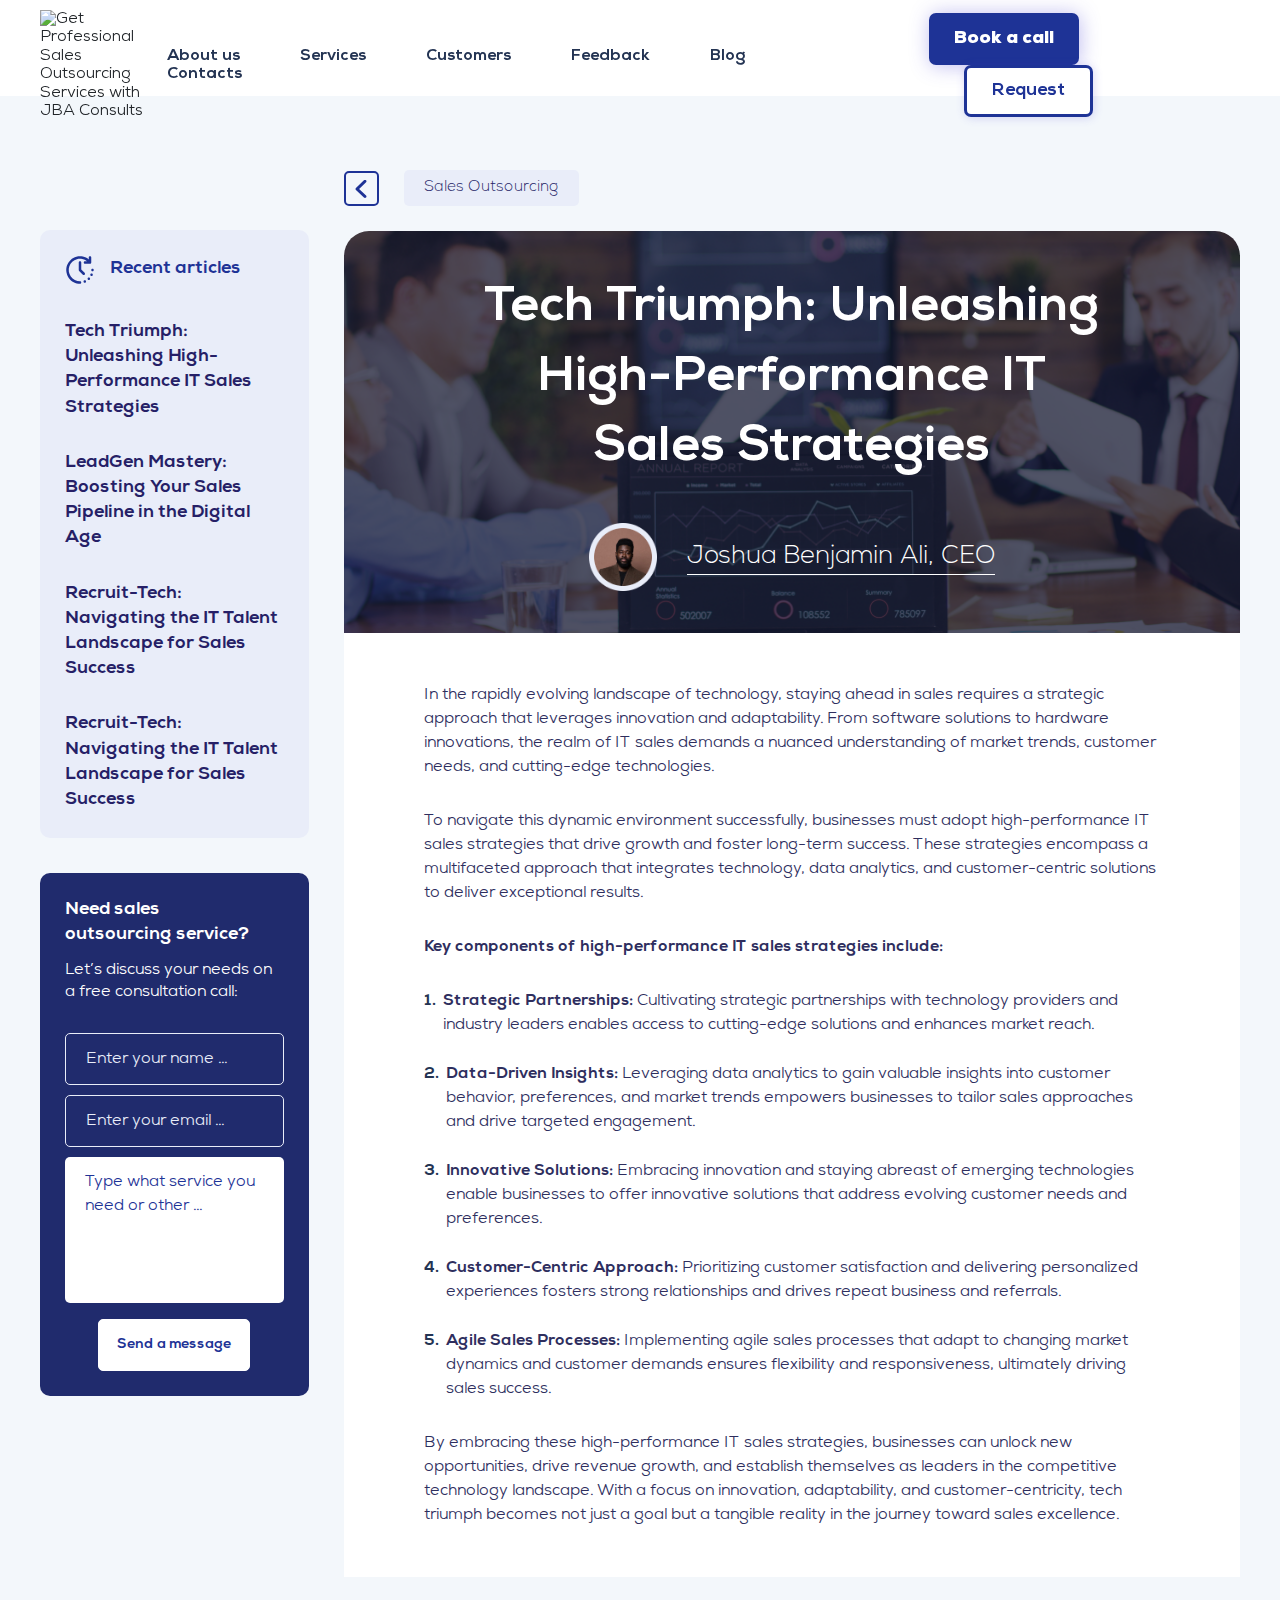
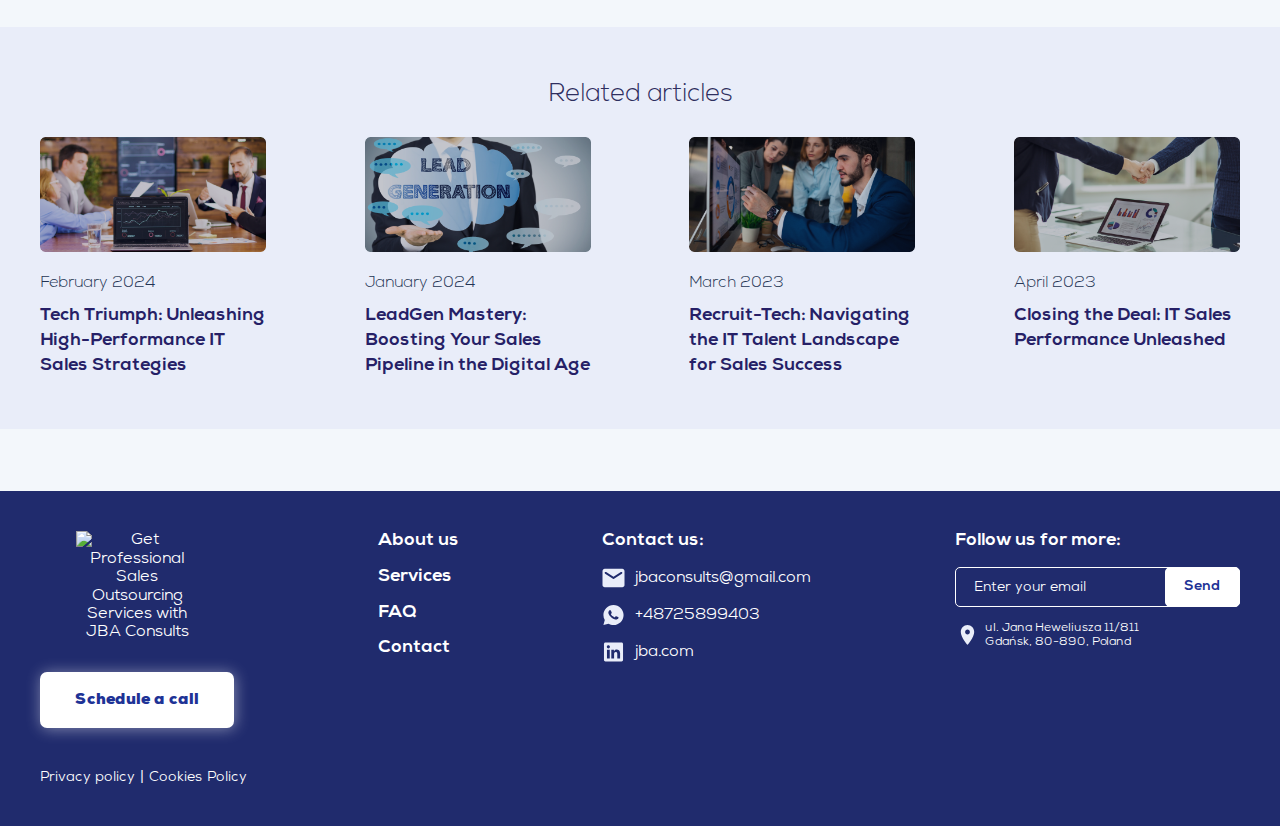
==== commit caf92c88: "up" ====
--- a/app/blog-page.html
+++ b/app/blog-page.html
@@ -118,10 +118,10 @@
         <div class="outsourcing__inner">
             <aside>
                 <div class="outsourcing__recet">
-                    <button type="button">
+                    <div class="outsourcing__recet__title">
                         <img src="./img/blog/icon/recent-article.svg" alt="recet ic">
                         Recent articles
-                    </button>
+                    </div>
                     <a href="#" class="outsourcing__link">
                         Tech Triumph: Unleashing High-Performance IT Sales Strategies
                     </a>
@@ -168,9 +168,9 @@
                     </p>
                 </div>
                 <div class="outsourcing__content__banner">
-                    <h2>
+                    <h1>
                         Tech Triumph: Unleashing High-Performance IT Sales Strategies
-                    </h2>
+                    </h1>
                     <div class="person__job">
                         <img src="./img/blog/link-ph-person-1.png" alt="person ph">
                         <span>Joshua Benjamin Ali,  CEO</span>
--- a/app/css/style.css
+++ b/app/css/style.css
@@ -7,7 +7,7 @@
   color: #fff;
   margin-top: 96px
 }
-.banner h2 {
+.banner h1 {
   font-size: 50px;
   margin-bottom: 20px;
   line-height: 120%
@@ -129,7 +129,11 @@
 }
 @media screen and (max-width:992px) {
   .categories__list {
-    gap: 15px
+    gap: 15px;
+    display: none
+  }
+  .categories__list_mob {
+    display: block
   }
 }
 @media screen and (max-width:768px) {
@@ -152,12 +156,6 @@
   }
   .categories a.active {
     color: #1e3396
-  }
-  .categories__list {
-    display: none
-  }
-  .categories__list_mob {
-    display: block
   }
 }
 .content {
@@ -190,6 +188,13 @@
 }
 .content__links__item:last-child {
   margin-bottom: 0
+}
+.content__links__item a {
+  position: absolute;
+  top: 0;
+  left: 0;
+  width: 100%;
+  height: 100%
 }
 .content__links__user {
   display: -webkit-box;
@@ -343,7 +348,8 @@
   width: 100%;
   width: 445px;
   margin: 0 auto;
-  margin-bottom: 55px
+  margin-bottom: 55px;
+  position: relative
 }
 .content input {
   width: 100%;
@@ -374,6 +380,49 @@
   font-size: 18px;
   color: #2e2e5e
 }
+.content .form__options {
+  background: #f3f7fb;
+  padding: 30px 24px;
+  position: absolute;
+  top: 54px;
+  left: 0;
+  z-index: 5;
+  overflow: hidden;
+  opacity: 0;
+  max-height: 0;
+  -webkit-transition: all .3s ease;
+  -o-transition: all .3s ease;
+  transition: all .3s ease
+}
+.content .form__options li {
+  margin-bottom: 25px
+}
+.content .form__options li:last-child {
+  margin-bottom: 0
+}
+.content .form__options a {
+  display: -webkit-box;
+  display: -ms-flexbox;
+  display: flex;
+  -webkit-box-align: center;
+  -ms-flex-align: center;
+  align-items: center;
+  gap: 30px
+}
+.content .form__options p {
+  margin: 0;
+  font-size: 18px;
+  line-height: 25px;
+  color: #261f67
+}
+.content .form__options span {
+  font-weight: 700
+}
+.content .form__options.active {
+  opacity: 1;
+  overflow: visible;
+  max-height: 1000px
+}
 .content__news button {
   font-weight: 600;
   font-size: 18px;
@@ -439,20 +488,31 @@
   line-height: 140%;
   color: #1e3396
 }
+.content .news__article__item {
+  display: -webkit-box;
+  display: -ms-flexbox;
+  display: flex;
+  -webkit-box-pack: start;
+  -ms-flex-pack: start;
+  justify-content: start;
+  gap: 25px;
+  margin-bottom: 40px;
+  position: relative
+}
+.content .news__article__item:last-child {
+  margin-bottom: 0
+}
+.content .news__article__item img {
+  width: 194px;
+  height: 100px;
+  border-radius: 5px
+}
 .content .news__article a {
-  display: -webkit-box;
-  display: -ms-flexbox;
-  display: flex;
-  gap: 25px;
-  margin-bottom: 40px
-}
-.content .news__article a:last-child {
-  margin-bottom: 0
-}
-.content .news__article a img {
+  position: absolute;
+  top: 0;
+  left: 0;
   width: 100%;
-  max-width: 194px;
-  border-radius: 5px
+  height: 100%
 }
 .content .news__article span {
   display: block;
@@ -463,8 +523,9 @@
   font-size: 18px;
   line-height: 140%;
   color: #261f67;
-  max-width: 226px;
-  font-weight: 600
+  max-width: 250px;
+  font-weight: 600;
+  margin: 0
 }
 @media screen and (max-width:1024px) {
   .content__inner {
@@ -484,6 +545,13 @@
     -ms-flex-direction: column;
     flex-direction: column
   }
+  .content__links__con {
+    display: -ms-grid;
+    display: grid;
+    gap: 25px;
+    -ms-grid-columns: 1fr 1fr;
+    grid-template-columns: 1fr 1fr
+  }
   .content__links__item {
     max-width: none
   }
@@ -497,7 +565,8 @@
   }
   .content__links__pages {
     margin: 0 auto;
-    margin-bottom: 50px
+    margin-bottom: 50px;
+    margin-top: 50px
   }
   .content__news h3 {
     display: none
@@ -508,7 +577,7 @@
   .content .news__article {
     width: calc(100% + 30px);
     margin-left: -15px;
-    padding: 25px 0
+    padding: 25px
   }
   .content .news__article a {
     margin: 0
@@ -534,7 +603,9 @@
     -webkit-box-orient: vertical;
     -webkit-box-direction: normal;
     -ms-flex-direction: column;
-    flex-direction: column
+    flex-direction: column;
+    min-width: 226px;
+    margin: 0
   }
   .content input {
     font-size: 14px;
@@ -562,6 +633,17 @@
   .content form button {
     font-size: 14px;
     border-radius: 5px
+  }
+  .content__news__sub form {
+    width: 100%!important
+  }
+}
+@media screen and (max-width:768px) {
+  .content__links__con {
+    display: block;
+    gap: 25px;
+    -ms-grid-columns: 1fr 1fr;
+    grid-template-columns: 1fr 1fr
   }
 }
 @media screen and (max-width:375px) {
@@ -765,6 +847,21 @@
   -ms-user-select: none;
   user-select: none
 }
+.swiper .item.swiper-slide-next a,
+.swiper .item.swiper-slide-prev a {
+  position: relative
+}
+.swiper .item.swiper-slide-next a::after,
+.swiper .item.swiper-slide-prev a::after {
+  content: "";
+  display: block;
+  position: absolute;
+  top: 0;
+  left: 0;
+  width: 100%;
+  height: 100%;
+  background: #fffFFF80
+}
 .swiper .item.swiper-slide-active,
 .swiper .item.swiper-slide-next,
 .swiper .item.swiper-slide-prev {
@@ -772,7 +869,7 @@
   box-shadow: 0 5px 11px 0 rgba(0,0,0,.12)
 }
 .swiper .item.swiper-slide-active {
-  margin-top: 50px
+  margin-top: 10px
 }
 @media screen and (max-width:768px) {
   .swiper .item.swiper-slide-active {
@@ -816,7 +913,7 @@
   max-width: 280px;
   margin-bottom: 35px
 }
-.outsourcing__recet button {
+.outsourcing__recet__title {
   display: -webkit-box;
   display: -ms-flexbox;
   display: flex;
@@ -828,23 +925,7 @@
   font-size: 18px;
   line-height: 140%;
   color: #1e3396;
-  margin-bottom: 35px;
-  -webkit-transition: all .3s ease;
-  -o-transition: all .3s ease;
-  transition: all .3s ease
-}
-.outsourcing__recet button img {
-  -webkit-transition: all .3s ease;
-  -o-transition: all .3s ease;
-  transition: all .3s ease
-}
-.outsourcing__recet button:hover img {
-  -webkit-transform: rotate(360deg);
-  -ms-transform: rotate(360deg);
-  transform: rotate(360deg)
-}
-.outsourcing__recet button:hover {
-  color: #261f67
+  margin-bottom: 35px
 }
 .outsourcing__service {
   max-width: 280px;
@@ -1027,7 +1108,7 @@
   padding: 42px;
   border-radius: 25px 25px 0 0
 }
-.outsourcing__content__banner h2 {
+.outsourcing__content__banner h1 {
   text-align: center;
   color: #fff;
   font-weight: 700;
@@ -1085,14 +1166,16 @@
   gap: 30px;
   -webkit-box-pack: center;
   -ms-flex-pack: center;
-  justify-content: center
+  justify-content: center;
+  -webkit-box-align: center;
+  -ms-flex-align: center;
+  align-items: center
 }
 .outsourcing .person__job img {
   width: 68px;
   height: 68px
 }
 .outsourcing .person__job span {
-  margin-top: auto;
   font-weight: 300;
   font-size: 25px;
   line-height: 35px;
@@ -1208,7 +1291,7 @@
   .outsourcing__content__banner {
     width: calc(100% + 70px);
     margin-left: -35px;
-    padding: 40px 70px
+    padding: 40px
   }
   .outsourcing__content__banner h2 {
     font-size: 35px;
